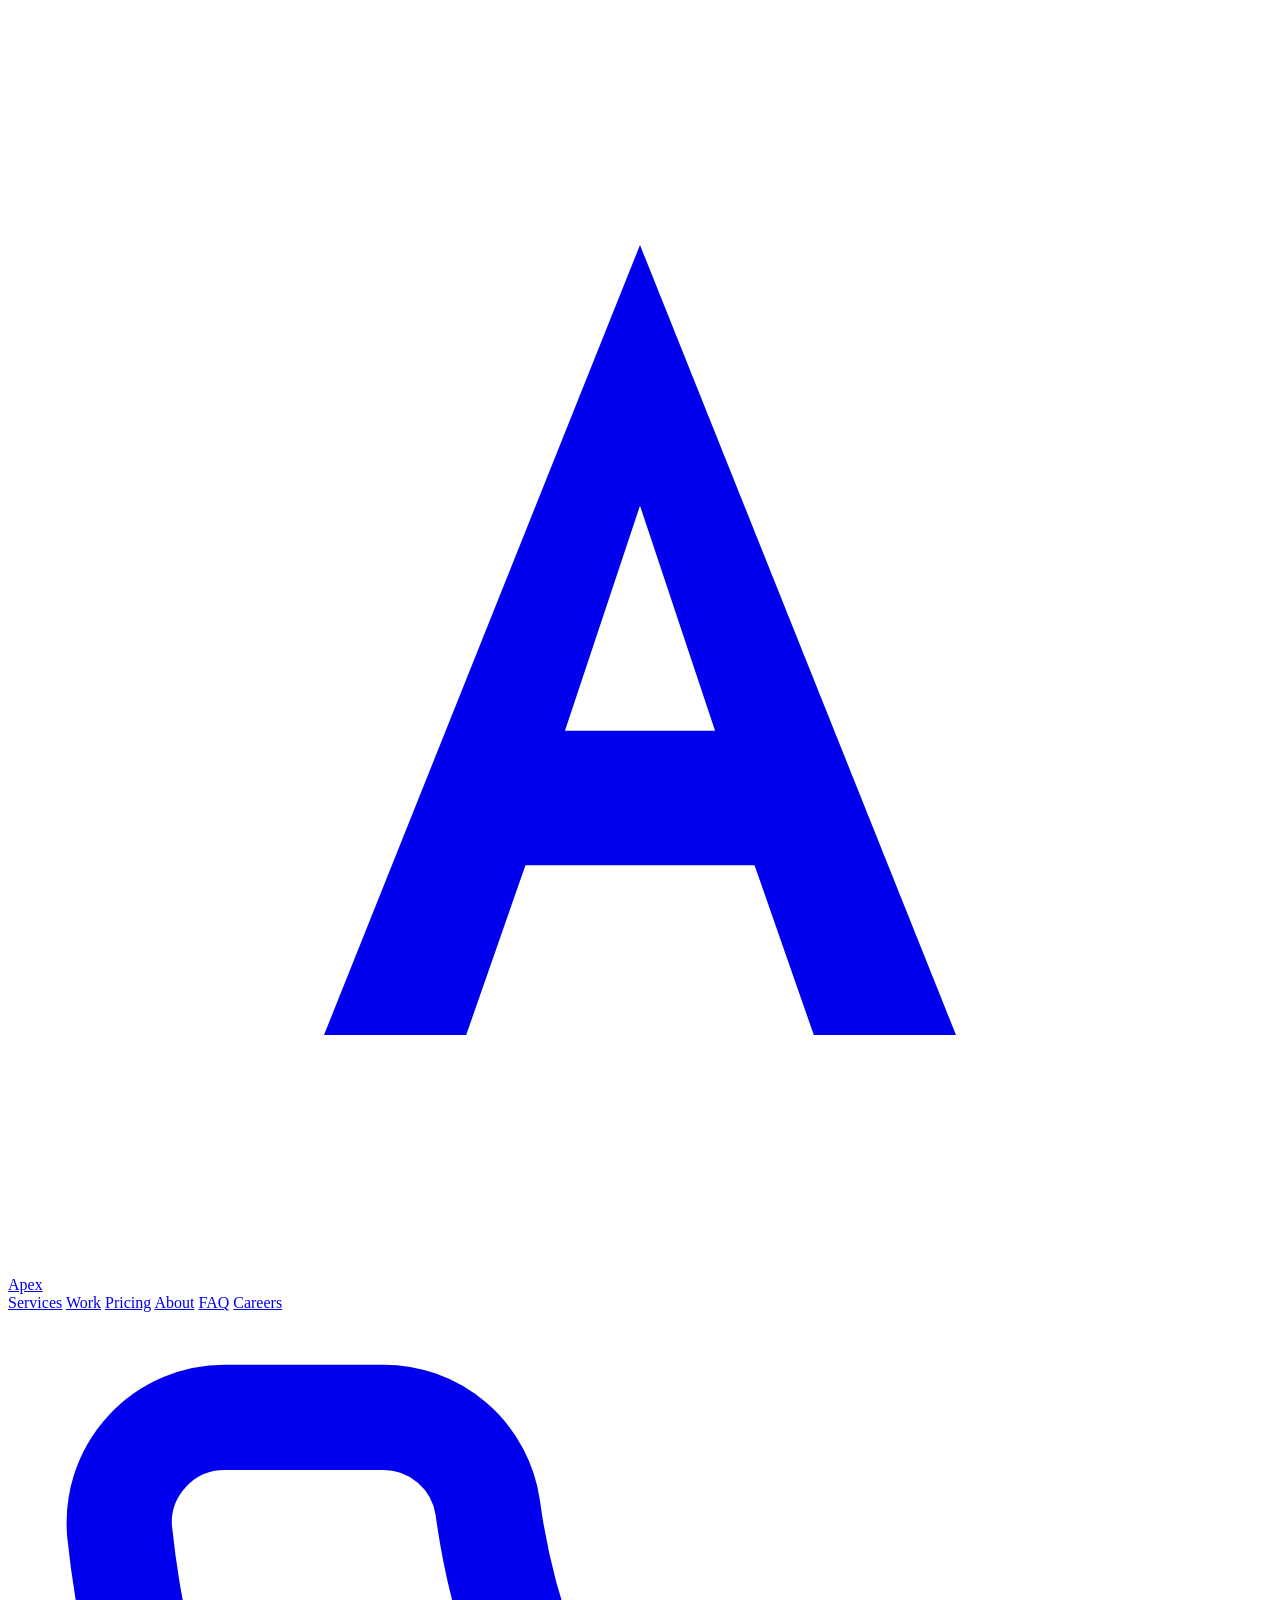
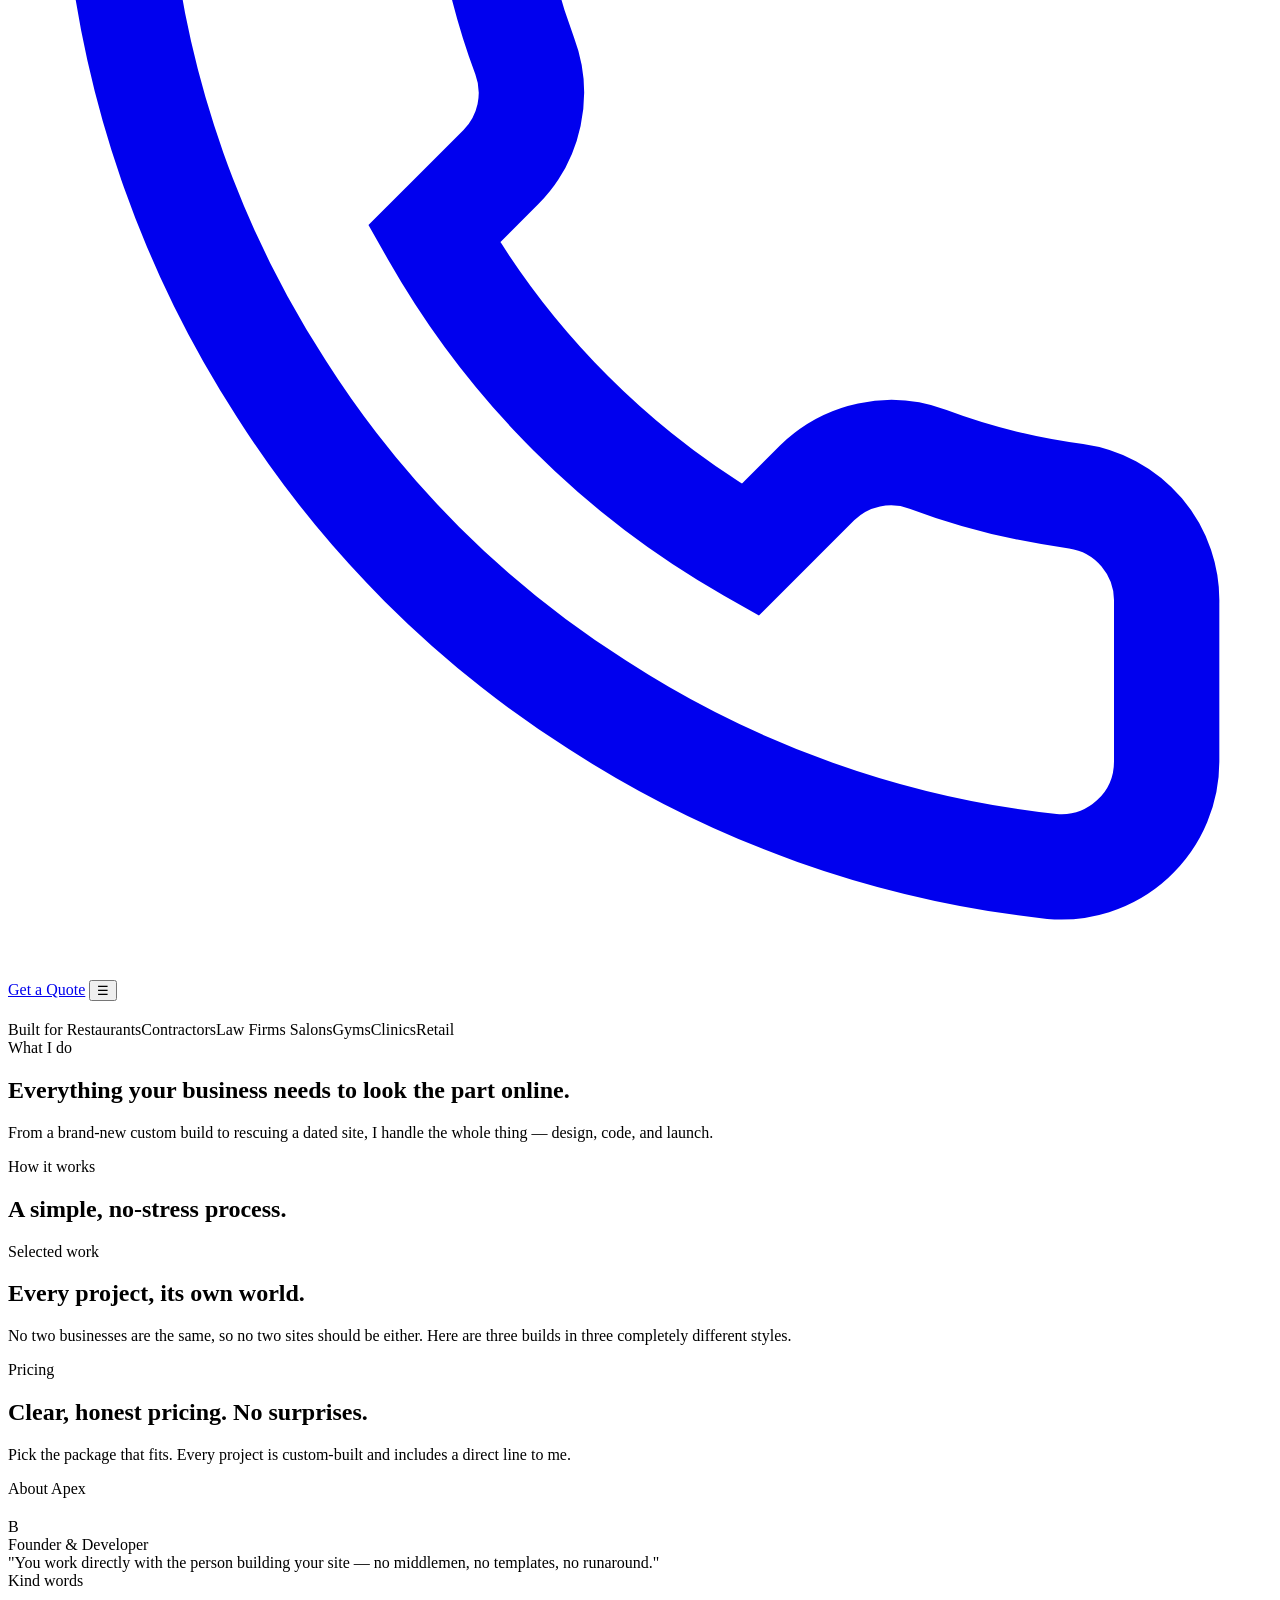
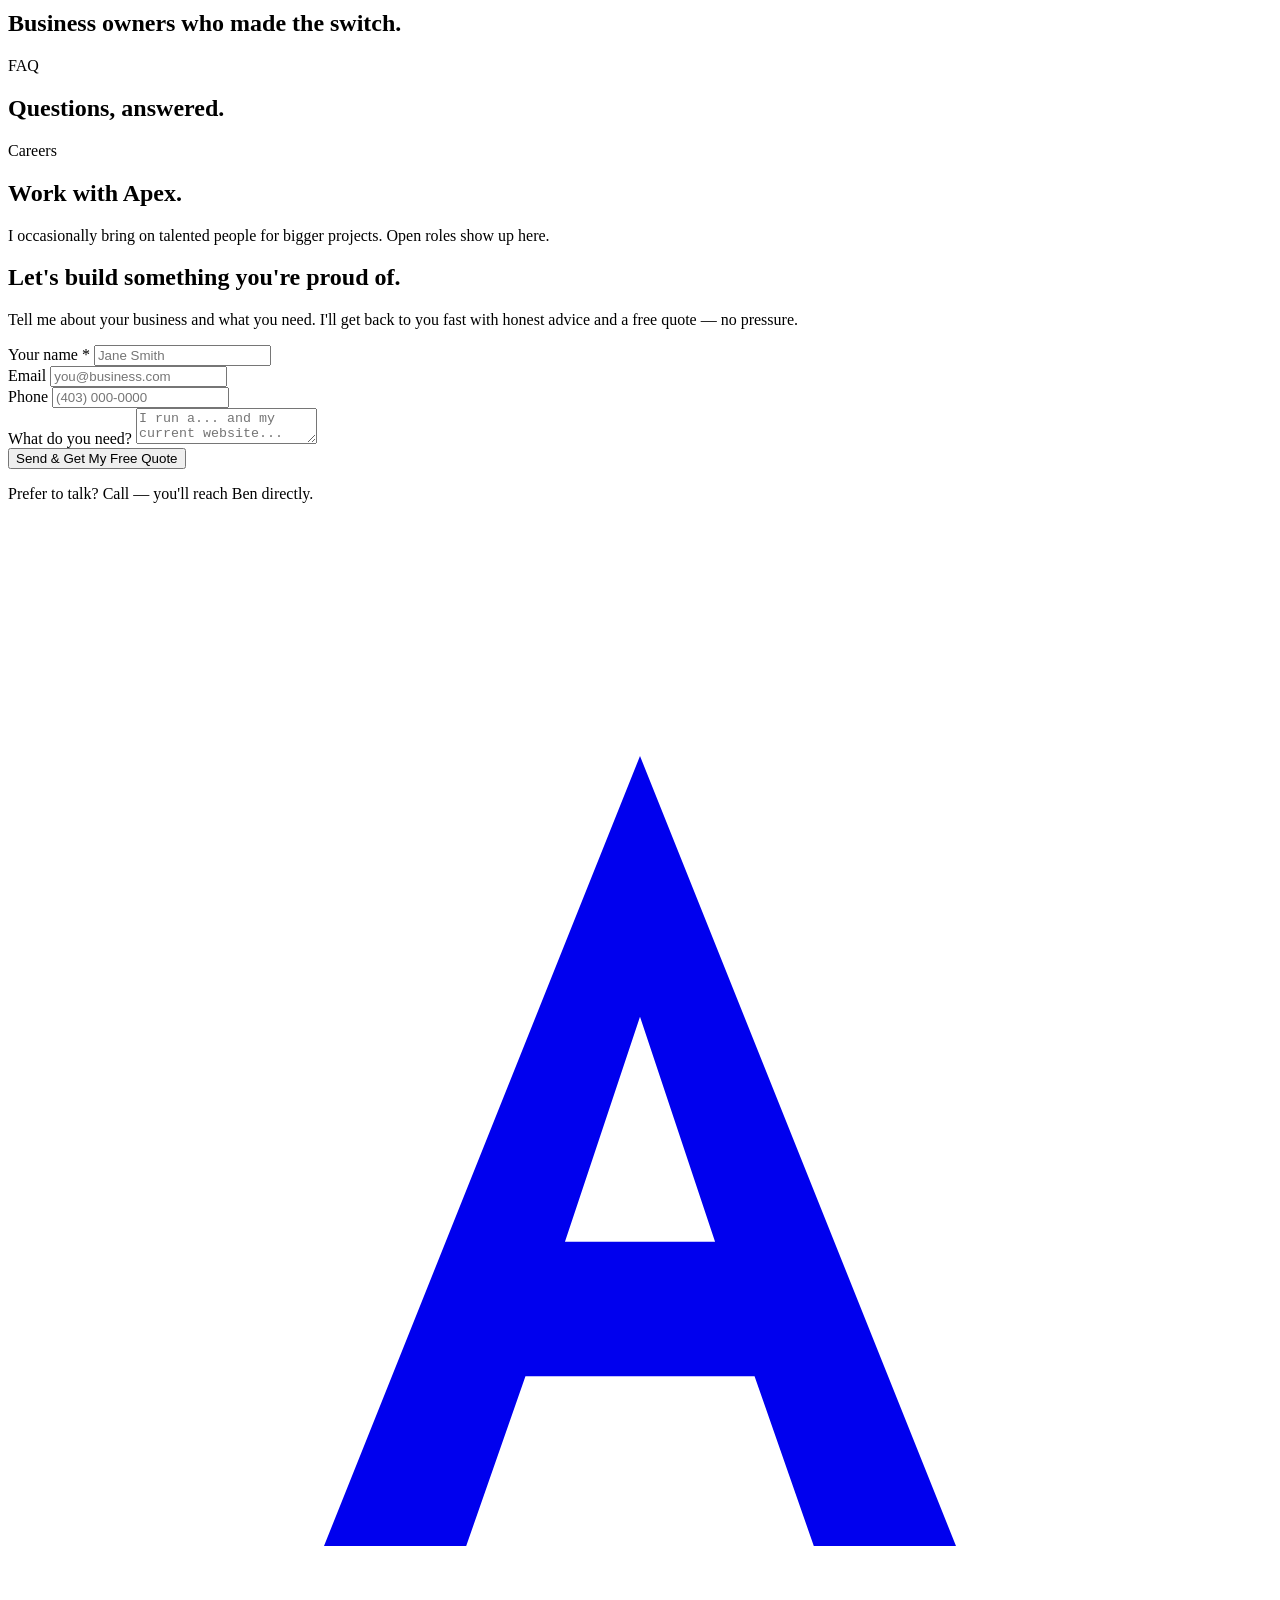
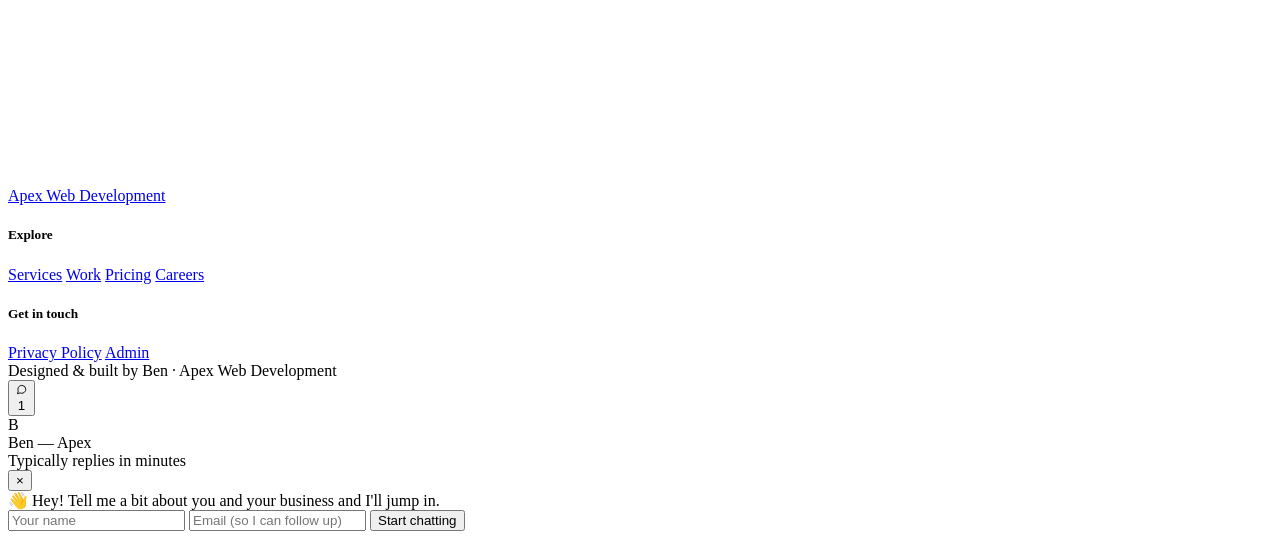
==== public/index.html @ c76cf3fd "Apex Web Development site — initial commit" ====
<!DOCTYPE html>
<html lang="en">
<head>
<meta charset="UTF-8">
<meta name="viewport" content="width=device-width, initial-scale=1.0">
<title>Apex Web Development | Custom Websites for Local Businesses</title>
<meta name="description" content="Apex Web Development builds fast, modern, custom websites for local and established businesses. Replace your outdated site with a design that wins customers. Free quotes — call Ben at 403-402-5016.">
<meta name="theme-color" content="#0a0c12">
<meta property="og:title" content="Apex Web Development — Custom Websites That Win Customers">
<meta property="og:description" content="Hand-crafted, modern websites for local & established businesses. Free quote — call 403-402-5016.">
<meta property="og:type" content="website">
<link rel="icon" href="data:image/svg+xml,%3Csvg xmlns='http://www.w3.org/2000/svg' viewBox='0 0 32 32'%3E%3Cdefs%3E%3ClinearGradient id='g' x1='0' y1='0' x2='1' y2='1'%3E%3Cstop offset='0' stop-color='%236d8bff'/%3E%3Cstop offset='1' stop-color='%2337e0c5'/%3E%3C/linearGradient%3E%3C/defs%3E%3Crect width='32' height='32' rx='8' fill='url(%23g)'/%3E%3Cpath d='M16 7l7 18h-3.2l-1.4-4h-4.8l-1.4 4H8z M14.4 18h3.2L16 13z' fill='%230a0c12'/%3E%3C/svg%3E">
<link rel="preconnect" href="https://fonts.googleapis.com">
<link rel="preconnect" href="https://fonts.gstatic.com" crossorigin>
<link href="https://fonts.googleapis.com/css2?family=Inter:wght@400;500;600;700&family=Sora:wght@600;700;800&display=swap" rel="stylesheet">
<link rel="stylesheet" href="/styles.css">
</head>
<body>
<div class="bg-fx"></div>
<div class="grid-fx"></div>

<!-- NAV -->
<header class="nav" id="nav">
  <div class="wrap nav-inner">
    <a href="#top" class="logo">
      <span class="mark" aria-hidden="true">
        <svg viewBox="0 0 32 32"><path d="M16 6l8 20h-3.6l-1.5-4.3h-5.8L11.6 26H8z M14.1 18.3h3.8L16 12.6z" fill="currentColor"/></svg>
      </span>
      <span id="logoName">Apex</span>
    </a>
    <nav class="nav-links" id="navLinks">
      <a href="#services">Services</a>
      <a href="#work">Work</a>
      <a href="#pricing">Pricing</a>
      <a href="#about">About</a>
      <a href="#faq">FAQ</a>
      <a href="#careers">Careers</a>
    </nav>
    <div class="nav-cta">
      <a class="nav-phone" id="navPhone" href="#"><svg viewBox="0 0 24 24" fill="none" stroke="currentColor" stroke-width="2"><path d="M22 16.92v3a2 2 0 0 1-2.18 2 19.79 19.79 0 0 1-8.63-3.07 19.5 19.5 0 0 1-6-6 19.79 19.79 0 0 1-3.07-8.67A2 2 0 0 1 4.11 2h3a2 2 0 0 1 2 1.72c.13.96.36 1.9.7 2.81a2 2 0 0 1-.45 2.11L8.09 9.91a16 16 0 0 0 6 6l1.27-1.27a2 2 0 0 1 2.11-.45c.9.34 1.85.57 2.81.7A2 2 0 0 1 22 16.92z"/></svg><span></span></a>
      <a href="#contact" class="btn btn-primary">Get a Quote</a>
      <button class="burger" id="burger" aria-label="Menu">☰</button>
    </div>
  </div>
</header>

<a id="top"></a>

<!-- HERO -->
<section class="hero">
  <div class="wrap">
    <span class="eyebrow reveal"><span class="dot"></span><span id="heroEyebrow"></span></span>
    <h1 class="reveal d1" id="heroHeadline"></h1>
    <p class="lead reveal d2" id="heroSub"></p>
    <div class="hero-cta reveal d3">
      <a href="#contact" class="btn btn-primary btn-lg" id="heroCta1"></a>
      <a href="#work" class="btn btn-ghost btn-lg" id="heroCta2"></a>
    </div>
    <div class="hero-stats reveal d3" id="heroStats"></div>
  </div>
</section>

<!-- TRUST -->
<div class="trust">
  <div class="wrap">
    <span class="label">Built for</span>
    <span>Restaurants</span><span>Contractors</span><span>Law Firms</span>
    <span>Salons</span><span>Gyms</span><span>Clinics</span><span>Retail</span>
  </div>
</div>

<!-- SERVICES -->
<section id="services">
  <div class="wrap">
    <div class="sec-head reveal">
      <span class="kicker">What I do</span>
      <h2>Everything your business needs to look the part online.</h2>
      <p>From a brand-new custom build to rescuing a dated site, I handle the whole thing — design, code, and launch.</p>
    </div>
    <div class="cards" id="servicesGrid"></div>
  </div>
</section>

<!-- PROCESS -->
<section id="process" style="padding-top:0">
  <div class="wrap">
    <div class="sec-head center reveal">
      <span class="kicker">How it works</span>
      <h2>A simple, no-stress process.</h2>
    </div>
    <div class="steps" id="stepsGrid"></div>
  </div>
</section>

<!-- WORK / PORTFOLIO -->
<section id="work">
  <div class="wrap">
    <div class="sec-head reveal">
      <span class="kicker">Selected work</span>
      <h2>Every project, its own world.</h2>
      <p>No two businesses are the same, so no two sites should be either. Here are three builds in three completely different styles.</p>
    </div>
    <div class="folio" id="folioGrid"></div>
  </div>
</section>

<!-- PRICING -->
<section id="pricing">
  <div class="wrap">
    <div class="sec-head center reveal">
      <span class="kicker">Pricing</span>
      <h2>Clear, honest pricing. No surprises.</h2>
      <p>Pick the package that fits. Every project is custom-built and includes a direct line to me.</p>
    </div>
    <div class="price-grid" id="priceGrid"></div>
    <div id="careWrap"></div>
  </div>
</section>

<!-- ABOUT -->
<section id="about">
  <div class="wrap">
    <div class="about">
      <div class="reveal">
        <span class="kicker">About Apex</span>
        <h2 class="sec-head" style="margin-bottom:1rem" id="aboutHeading"></h2>
        <p style="color:var(--muted);font-size:1.08rem" id="aboutBody"></p>
        <ul class="about-points" id="aboutPoints"></ul>
      </div>
      <div class="about-card reveal d2">
        <div class="av" id="aboutAvatar">B</div>
        <div class="role" id="aboutRole">Founder & Developer</div>
        <div class="quote" id="aboutQuote">"You work directly with the person building your site — no middlemen, no templates, no runaround."</div>
        <div class="sign" id="aboutSign"></div>
      </div>
    </div>
  </div>
</section>

<!-- TESTIMONIALS -->
<section id="testimonials" style="padding-top:0">
  <div class="wrap">
    <div class="sec-head center reveal">
      <span class="kicker">Kind words</span>
      <h2>Business owners who made the switch.</h2>
    </div>
    <div class="quotes" id="quotesGrid"></div>
  </div>
</section>

<!-- FAQ -->
<section id="faq">
  <div class="wrap">
    <div class="sec-head center reveal">
      <span class="kicker">FAQ</span>
      <h2>Questions, answered.</h2>
    </div>
    <div class="faq-list" id="faqList"></div>
  </div>
</section>

<!-- CAREERS -->
<section id="careers" style="padding-top:0">
  <div class="wrap">
    <div class="sec-head reveal">
      <span class="kicker">Careers</span>
      <h2>Work with Apex.</h2>
      <p>I occasionally bring on talented people for bigger projects. Open roles show up here.</p>
    </div>
    <div class="careers-grid" id="careersGrid"></div>
  </div>
</section>

<!-- CTA / CONTACT -->
<section id="contact">
  <div class="wrap">
    <div class="cta reveal">
      <div class="cta-grid">
        <div>
          <h2>Let's build something you're proud of.</h2>
          <p>Tell me about your business and what you need. I'll get back to you fast with honest advice and a free quote — no pressure.</p>
          <div class="cta-contact" id="ctaContact"></div>
        </div>
        <form class="form" id="leadForm">
          <div class="field">
            <label for="lf-name">Your name *</label>
            <input id="lf-name" name="name" required placeholder="Jane Smith">
          </div>
          <div class="field">
            <label for="lf-email">Email</label>
            <input id="lf-email" name="email" type="email" placeholder="you@business.com">
          </div>
          <div class="field">
            <label for="lf-phone">Phone</label>
            <input id="lf-phone" name="phone" placeholder="(403) 000-0000">
          </div>
          <div class="field">
            <label for="lf-message">What do you need?</label>
            <textarea id="lf-message" name="message" placeholder="I run a... and my current website..."></textarea>
          </div>
          <button type="submit" class="btn btn-primary btn-block btn-lg">Send & Get My Free Quote</button>
          <div class="form-msg" id="formMsg"></div>
          <p class="note">Prefer to talk? Call <strong id="formPhone"></strong> — you'll reach Ben directly.</p>
        </form>
      </div>
    </div>
  </div>
</section>

<!-- FOOTER -->
<footer>
  <div class="wrap">
    <div class="foot-grid">
      <div>
        <a href="#top" class="logo"><span class="mark"><svg viewBox="0 0 32 32"><path d="M16 6l8 20h-3.6l-1.5-4.3h-5.8L11.6 26H8z M14.1 18.3h3.8L16 12.6z" fill="currentColor"/></svg></span><span id="footName">Apex Web Development</span></a>
        <p id="footTag"></p>
      </div>
      <div class="foot-col">
        <h5>Explore</h5>
        <a href="#services">Services</a>
        <a href="#work">Work</a>
        <a href="#pricing">Pricing</a>
        <a href="#careers">Careers</a>
      </div>
      <div class="foot-col">
        <h5>Get in touch</h5>
        <a id="footPhone" href="#"></a>
        <a id="footEmail" href="#"></a>
        <a href="/privacy">Privacy Policy</a>
        <a href="/admin">Admin</a>
      </div>
    </div>
    <div class="foot-bottom">
      <span id="footCopy"></span>
      <span>Designed & built by Ben · Apex Web Development</span>
    </div>
  </div>
</footer>

<!-- CHAT WIDGET -->
<button class="chat-fab" id="chatFab" aria-label="Open chat">
  <svg viewBox="0 0 24 24" fill="none" stroke="currentColor" stroke-width="2"><path d="M21 11.5a8.38 8.38 0 0 1-.9 3.8 8.5 8.5 0 0 1-7.6 4.7 8.38 8.38 0 0 1-3.8-.9L3 21l1.9-5.7a8.38 8.38 0 0 1-.9-3.8 8.5 8.5 0 0 1 4.7-7.6 8.38 8.38 0 0 1 3.8-.9h.5a8.48 8.48 0 0 1 8 8v.5z"/></svg>
  <span class="badge" id="chatBadge">1</span>
</button>
<div class="chat-panel" id="chatPanel">
  <div class="chat-head">
    <div class="ch-av" id="chatAv">B</div>
    <div>
      <div class="ch-name" id="chatName">Ben — Apex</div>
      <div class="ch-status"><span class="d"></span> Typically replies in minutes</div>
    </div>
    <button class="ch-close" id="chatClose">×</button>
  </div>
  <div class="chat-pre" id="chatPre">
    <div class="chat-intro">👋 Hey! Tell me a bit about you and your business and I'll jump in.</div>
    <input id="chatPreName" placeholder="Your name">
    <input id="chatPreEmail" type="email" placeholder="Email (so I can follow up)">
    <button class="btn btn-primary btn-block" id="chatStart">Start chatting</button>
  </div>
  <div class="chat-body" id="chatBody" style="display:none"></div>
  <div class="chat-foot" id="chatFoot" style="display:none">
    <input id="chatInput" placeholder="Type a message…">
    <button id="chatSend" aria-label="Send"><svg viewBox="0 0 24 24" fill="none" stroke="currentColor" stroke-width="2"><line x1="22" y1="2" x2="11" y2="13"/><polygon points="22 2 15 22 11 13 2 9 22 2"/></svg></button>
  </div>
</div>

<script src="/app.js"></script>
</body>
</html>
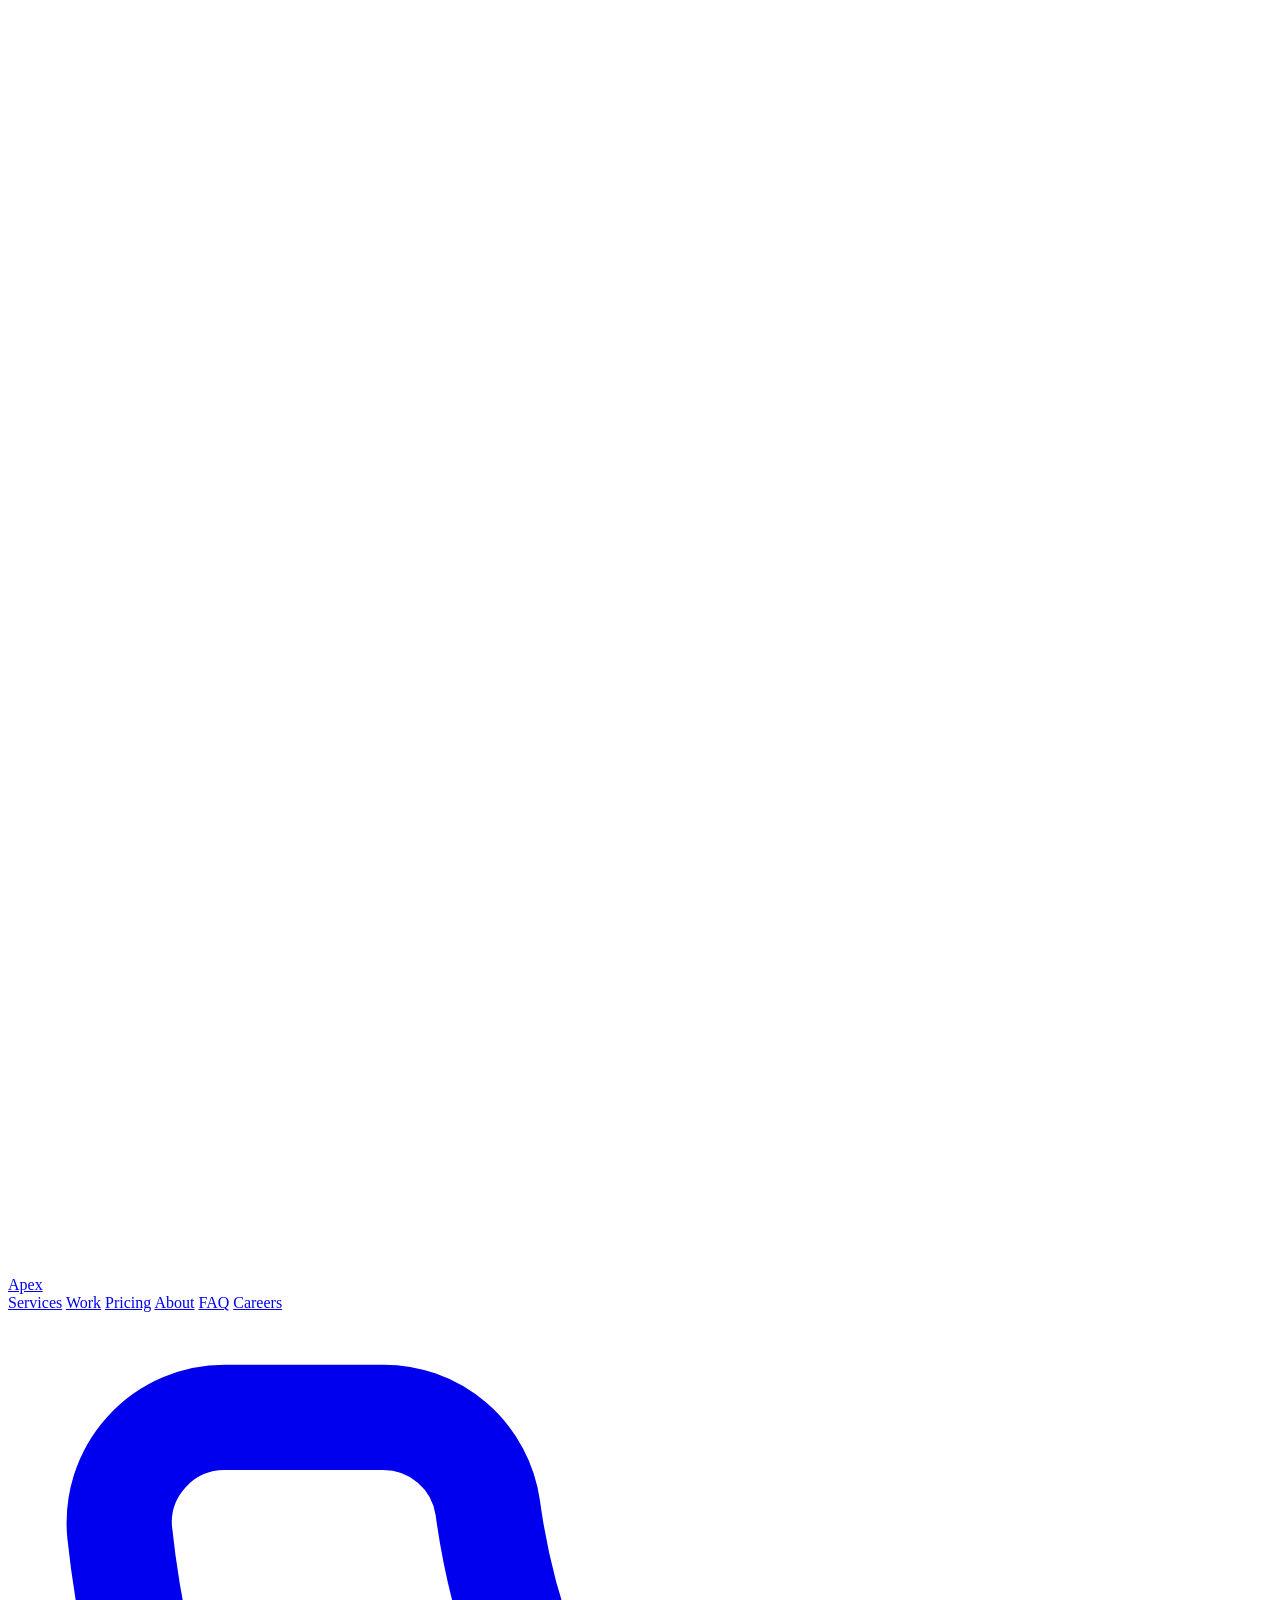
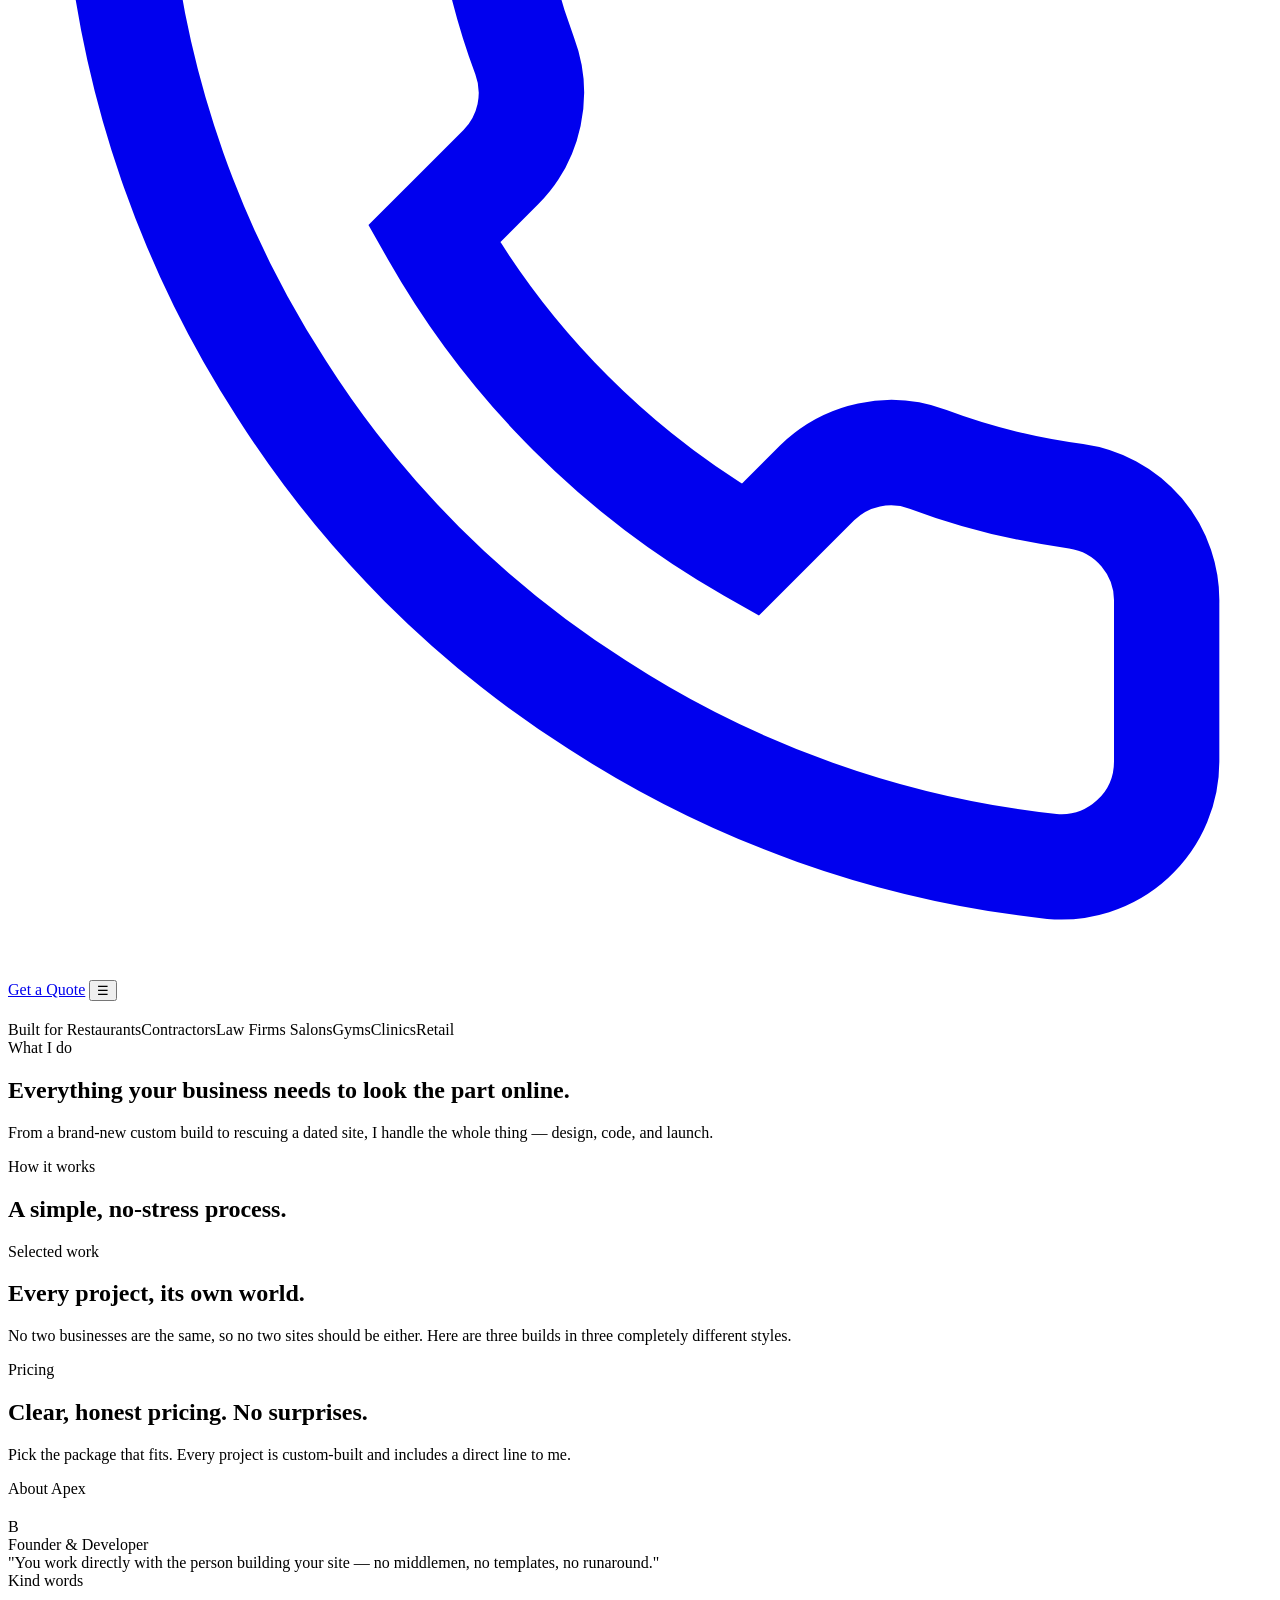
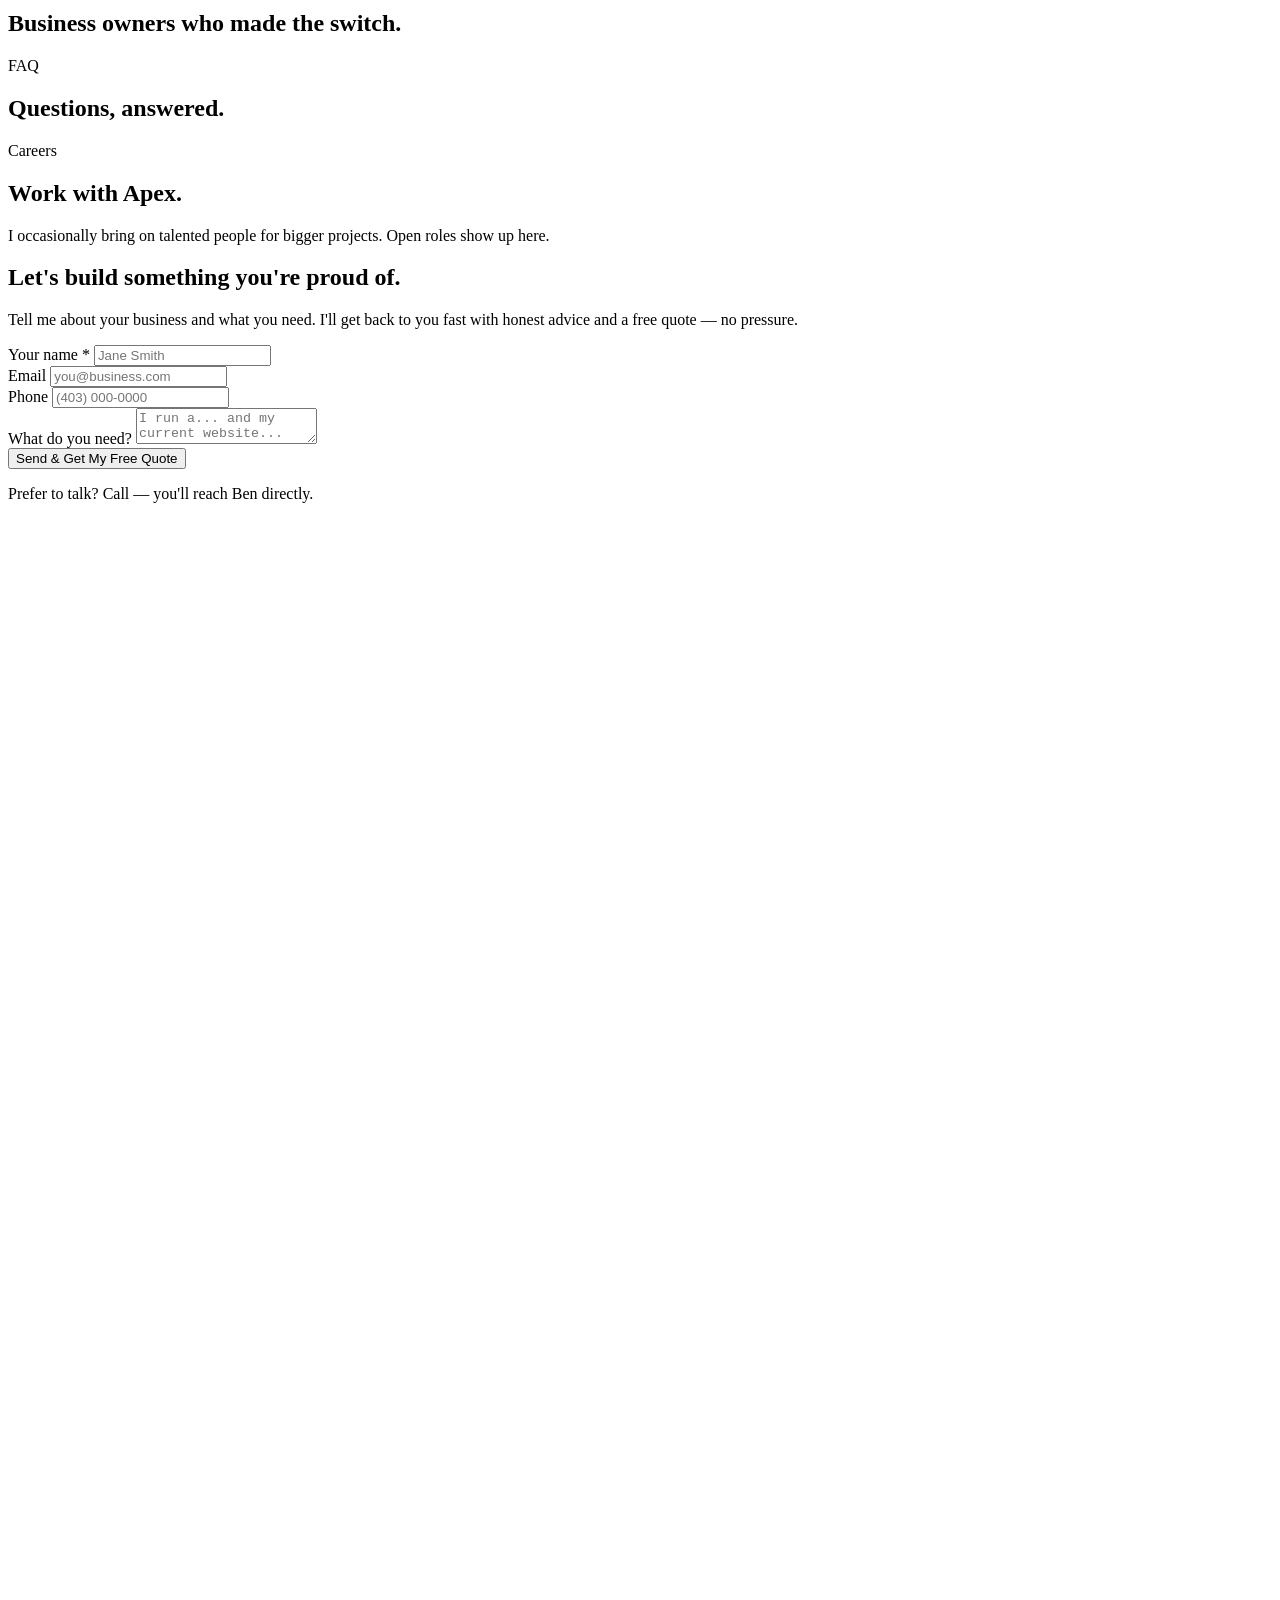
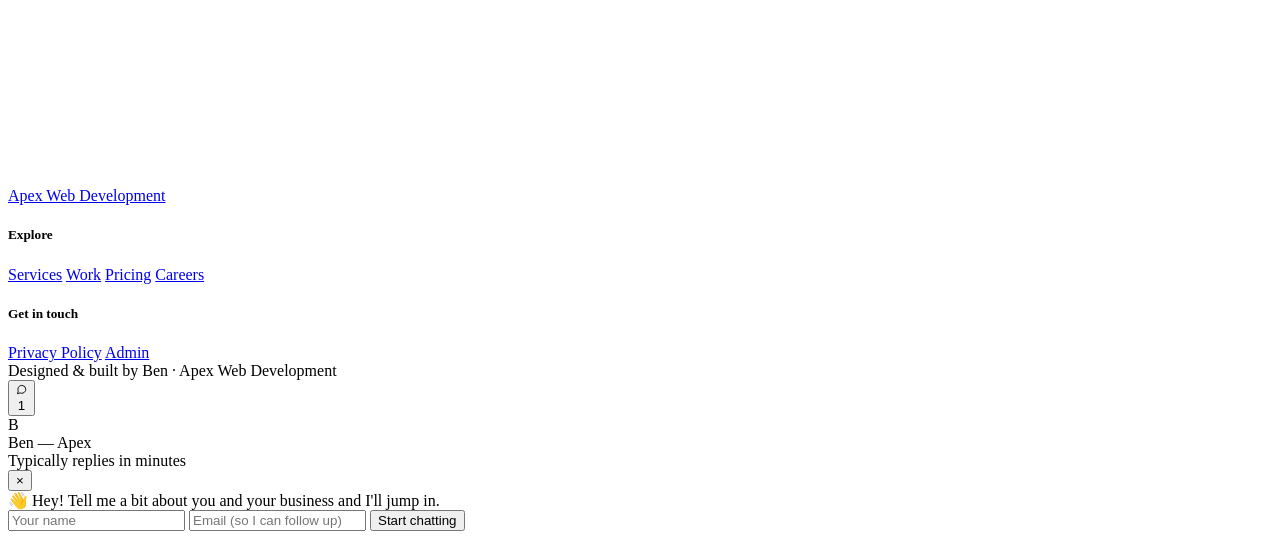
==== commit 9979fd75: "Redesign: light trustworthy theme, new summit logo, real contact info, business card" ====
--- a/public/index.html
+++ b/public/index.html
@@ -5,14 +5,14 @@
 <meta name="viewport" content="width=device-width, initial-scale=1.0">
 <title>Apex Web Development | Custom Websites for Local Businesses</title>
 <meta name="description" content="Apex Web Development builds fast, modern, custom websites for local and established businesses. Replace your outdated site with a design that wins customers. Free quotes — call Ben at 403-402-5016.">
-<meta name="theme-color" content="#0a0c12">
+<meta name="theme-color" content="#ffffff">
 <meta property="og:title" content="Apex Web Development — Custom Websites That Win Customers">
 <meta property="og:description" content="Hand-crafted, modern websites for local & established businesses. Free quote — call 403-402-5016.">
 <meta property="og:type" content="website">
-<link rel="icon" href="data:image/svg+xml,%3Csvg xmlns='http://www.w3.org/2000/svg' viewBox='0 0 32 32'%3E%3Cdefs%3E%3ClinearGradient id='g' x1='0' y1='0' x2='1' y2='1'%3E%3Cstop offset='0' stop-color='%236d8bff'/%3E%3Cstop offset='1' stop-color='%2337e0c5'/%3E%3C/linearGradient%3E%3C/defs%3E%3Crect width='32' height='32' rx='8' fill='url(%23g)'/%3E%3Cpath d='M16 7l7 18h-3.2l-1.4-4h-4.8l-1.4 4H8z M14.4 18h3.2L16 13z' fill='%230a0c12'/%3E%3C/svg%3E">
+<link rel="icon" href="data:image/svg+xml,%3Csvg xmlns='http://www.w3.org/2000/svg' viewBox='0 0 32 32'%3E%3Crect width='32' height='32' rx='8' fill='%2315315e'/%3E%3Cpath d='M7 22 L16 10 L25 22' fill='none' stroke='white' stroke-width='3' stroke-linecap='round' stroke-linejoin='round'/%3E%3C/svg%3E">
 <link rel="preconnect" href="https://fonts.googleapis.com">
 <link rel="preconnect" href="https://fonts.gstatic.com" crossorigin>
-<link href="https://fonts.googleapis.com/css2?family=Inter:wght@400;500;600;700&family=Sora:wght@600;700;800&display=swap" rel="stylesheet">
+<link href="https://fonts.googleapis.com/css2?family=Plus+Jakarta+Sans:wght@500;600;700;800&family=Inter:wght@400;500;600&display=swap" rel="stylesheet">
 <link rel="stylesheet" href="/styles.css">
 </head>
 <body>
@@ -24,7 +24,7 @@
   <div class="wrap nav-inner">
     <a href="#top" class="logo">
       <span class="mark" aria-hidden="true">
-        <svg viewBox="0 0 32 32"><path d="M16 6l8 20h-3.6l-1.5-4.3h-5.8L11.6 26H8z M14.1 18.3h3.8L16 12.6z" fill="currentColor"/></svg>
+        <svg viewBox="0 0 32 32" fill="none"><path d="M7 22 L16 10 L25 22" stroke="#fff" stroke-width="3" stroke-linecap="round" stroke-linejoin="round"/></svg>
       </span>
       <span id="logoName">Apex</span>
     </a>
@@ -212,7 +212,7 @@
   <div class="wrap">
     <div class="foot-grid">
       <div>
-        <a href="#top" class="logo"><span class="mark"><svg viewBox="0 0 32 32"><path d="M16 6l8 20h-3.6l-1.5-4.3h-5.8L11.6 26H8z M14.1 18.3h3.8L16 12.6z" fill="currentColor"/></svg></span><span id="footName">Apex Web Development</span></a>
+        <a href="#top" class="logo"><span class="mark"><svg viewBox="0 0 32 32" fill="none"><path d="M7 22 L16 10 L25 22" stroke="#fff" stroke-width="3" stroke-linecap="round" stroke-linejoin="round"/></svg></span><span id="footName">Apex Web Development</span></a>
         <p id="footTag"></p>
       </div>
       <div class="foot-col">
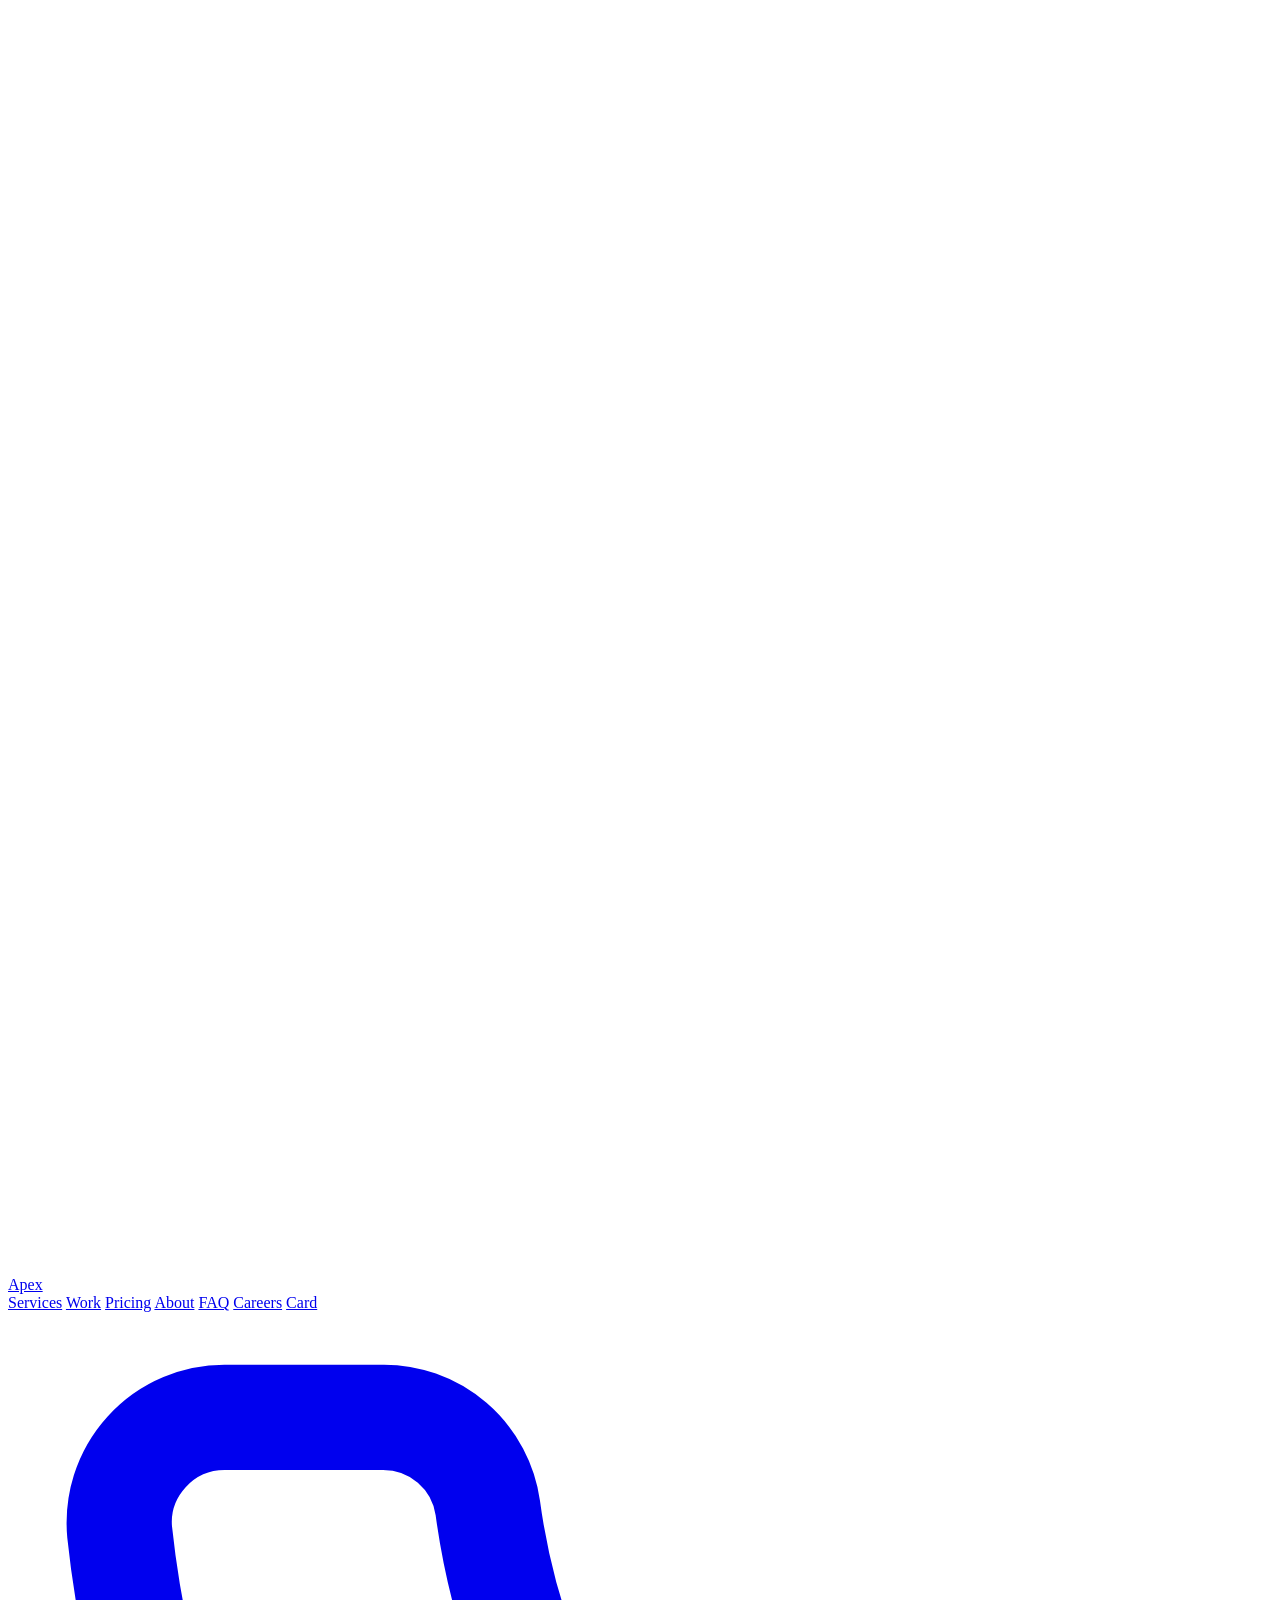
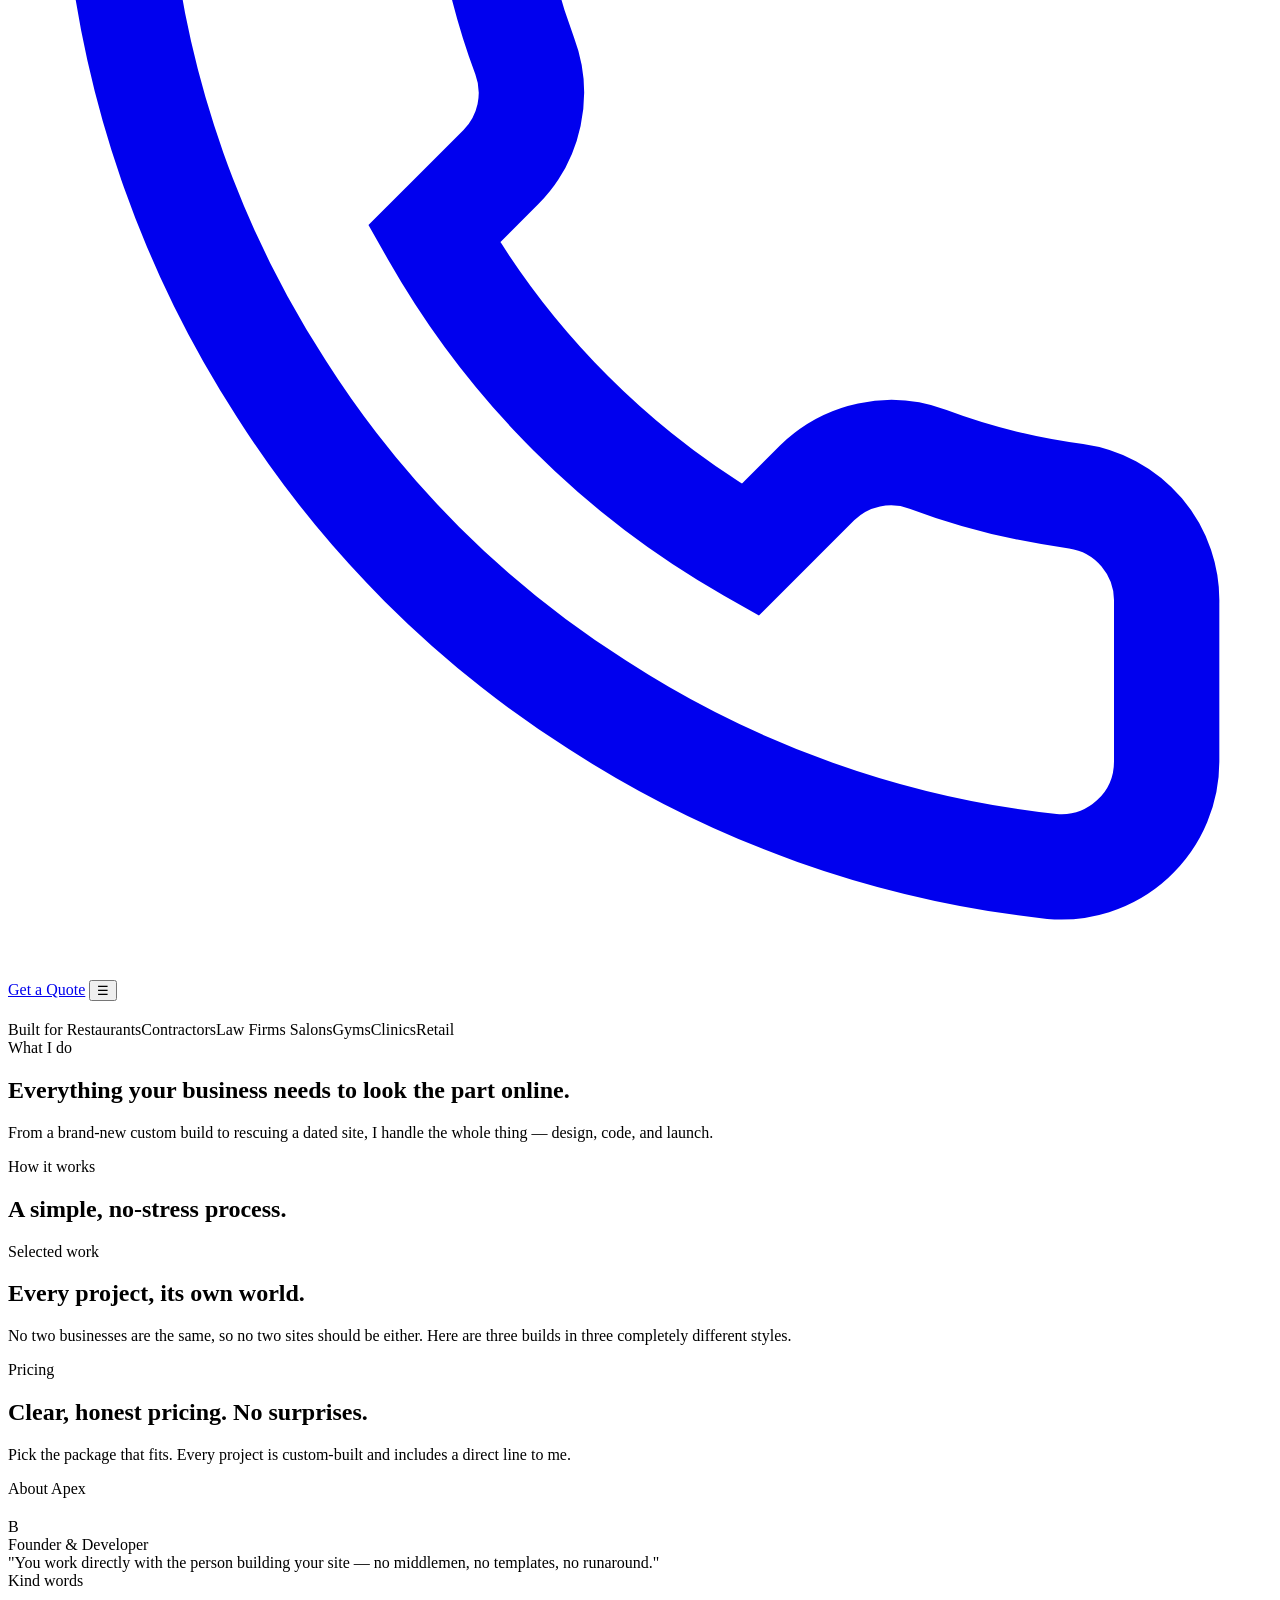
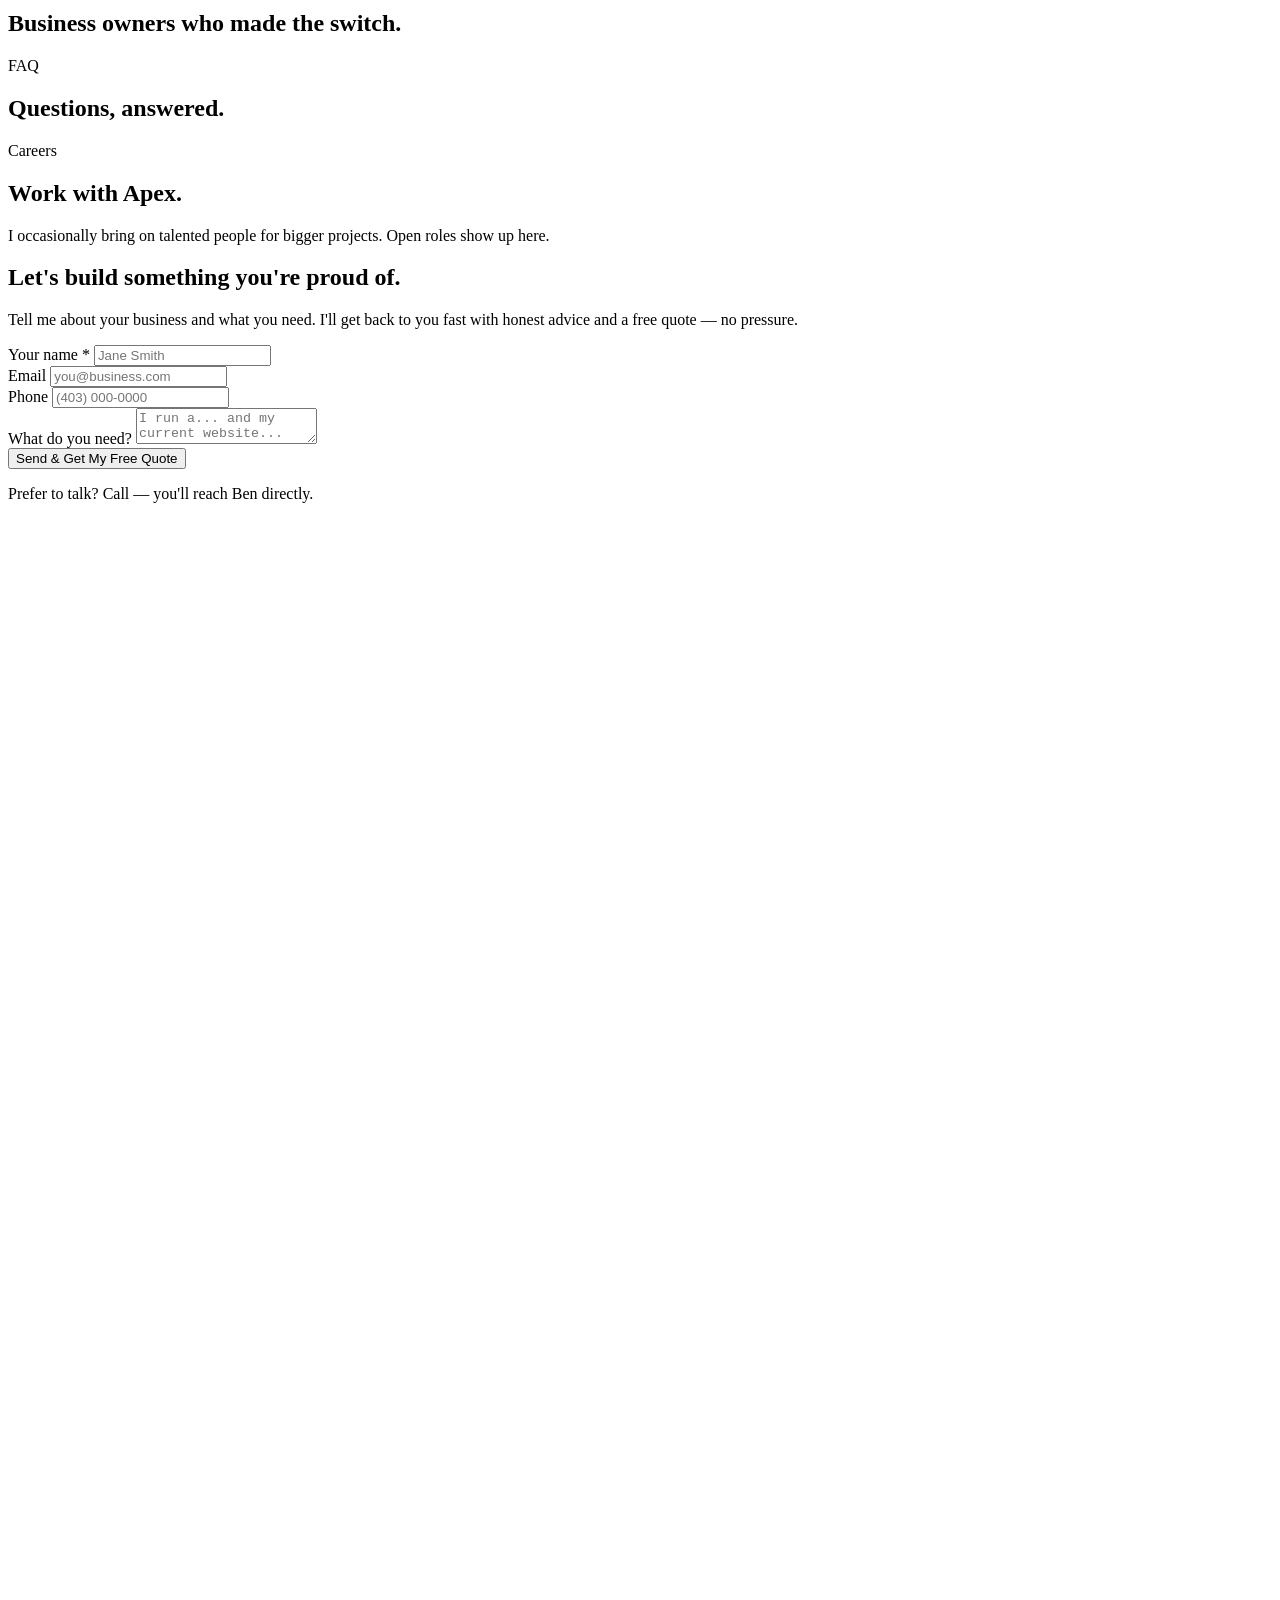
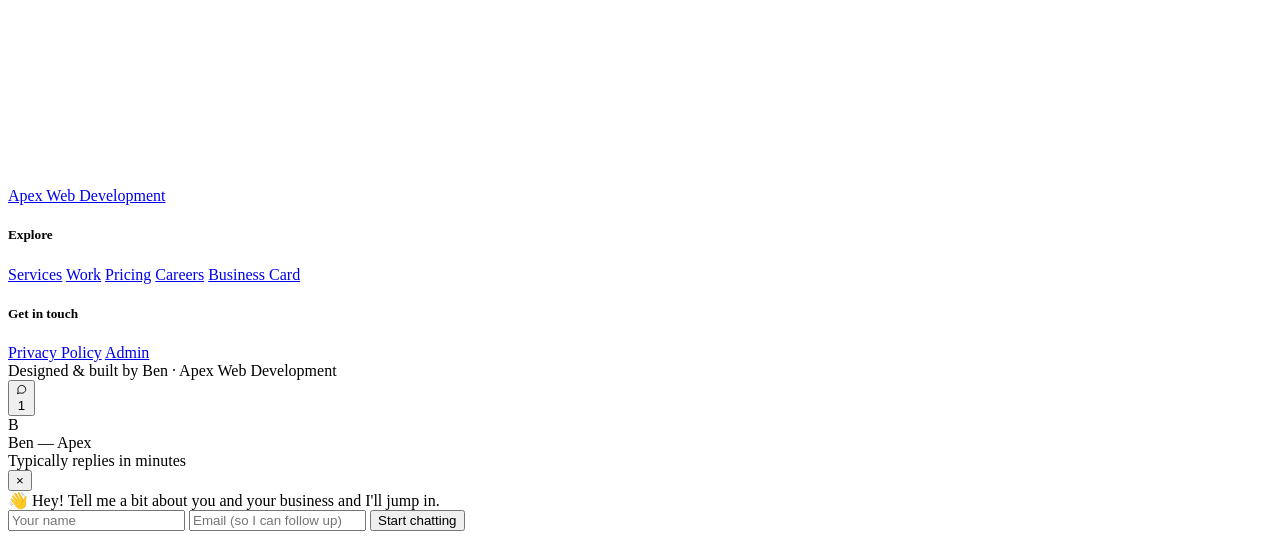
==== commit 6518eef3: "Add Business Card nav link + one-tap Save-to-phone (vCard); sync default phone" ====
--- a/public/index.html
+++ b/public/index.html
@@ -4,10 +4,10 @@
 <meta charset="UTF-8">
 <meta name="viewport" content="width=device-width, initial-scale=1.0">
 <title>Apex Web Development | Custom Websites for Local Businesses</title>
-<meta name="description" content="Apex Web Development builds fast, modern, custom websites for local and established businesses. Replace your outdated site with a design that wins customers. Free quotes — call Ben at 403-402-5016.">
+<meta name="description" content="Apex Web Development builds fast, modern, custom websites for local and established businesses. Replace your outdated site with a design that wins customers. Free quotes — call Ben at 587-888-7315.">
 <meta name="theme-color" content="#ffffff">
 <meta property="og:title" content="Apex Web Development — Custom Websites That Win Customers">
-<meta property="og:description" content="Hand-crafted, modern websites for local & established businesses. Free quote — call 403-402-5016.">
+<meta property="og:description" content="Hand-crafted, modern websites for local & established businesses. Free quote — call 587-888-7315.">
 <meta property="og:type" content="website">
 <link rel="icon" href="data:image/svg+xml,%3Csvg xmlns='http://www.w3.org/2000/svg' viewBox='0 0 32 32'%3E%3Crect width='32' height='32' rx='8' fill='%2315315e'/%3E%3Cpath d='M7 22 L16 10 L25 22' fill='none' stroke='white' stroke-width='3' stroke-linecap='round' stroke-linejoin='round'/%3E%3C/svg%3E">
 <link rel="preconnect" href="https://fonts.googleapis.com">
@@ -35,6 +35,7 @@
       <a href="#about">About</a>
       <a href="#faq">FAQ</a>
       <a href="#careers">Careers</a>
+      <a href="/card.html">Card</a>
     </nav>
     <div class="nav-cta">
       <a class="nav-phone" id="navPhone" href="#"><svg viewBox="0 0 24 24" fill="none" stroke="currentColor" stroke-width="2"><path d="M22 16.92v3a2 2 0 0 1-2.18 2 19.79 19.79 0 0 1-8.63-3.07 19.5 19.5 0 0 1-6-6 19.79 19.79 0 0 1-3.07-8.67A2 2 0 0 1 4.11 2h3a2 2 0 0 1 2 1.72c.13.96.36 1.9.7 2.81a2 2 0 0 1-.45 2.11L8.09 9.91a16 16 0 0 0 6 6l1.27-1.27a2 2 0 0 1 2.11-.45c.9.34 1.85.57 2.81.7A2 2 0 0 1 22 16.92z"/></svg><span></span></a>
@@ -221,6 +222,7 @@
         <a href="#work">Work</a>
         <a href="#pricing">Pricing</a>
         <a href="#careers">Careers</a>
+        <a href="/card.html">Business Card</a>
       </div>
       <div class="foot-col">
         <h5>Get in touch</h5>
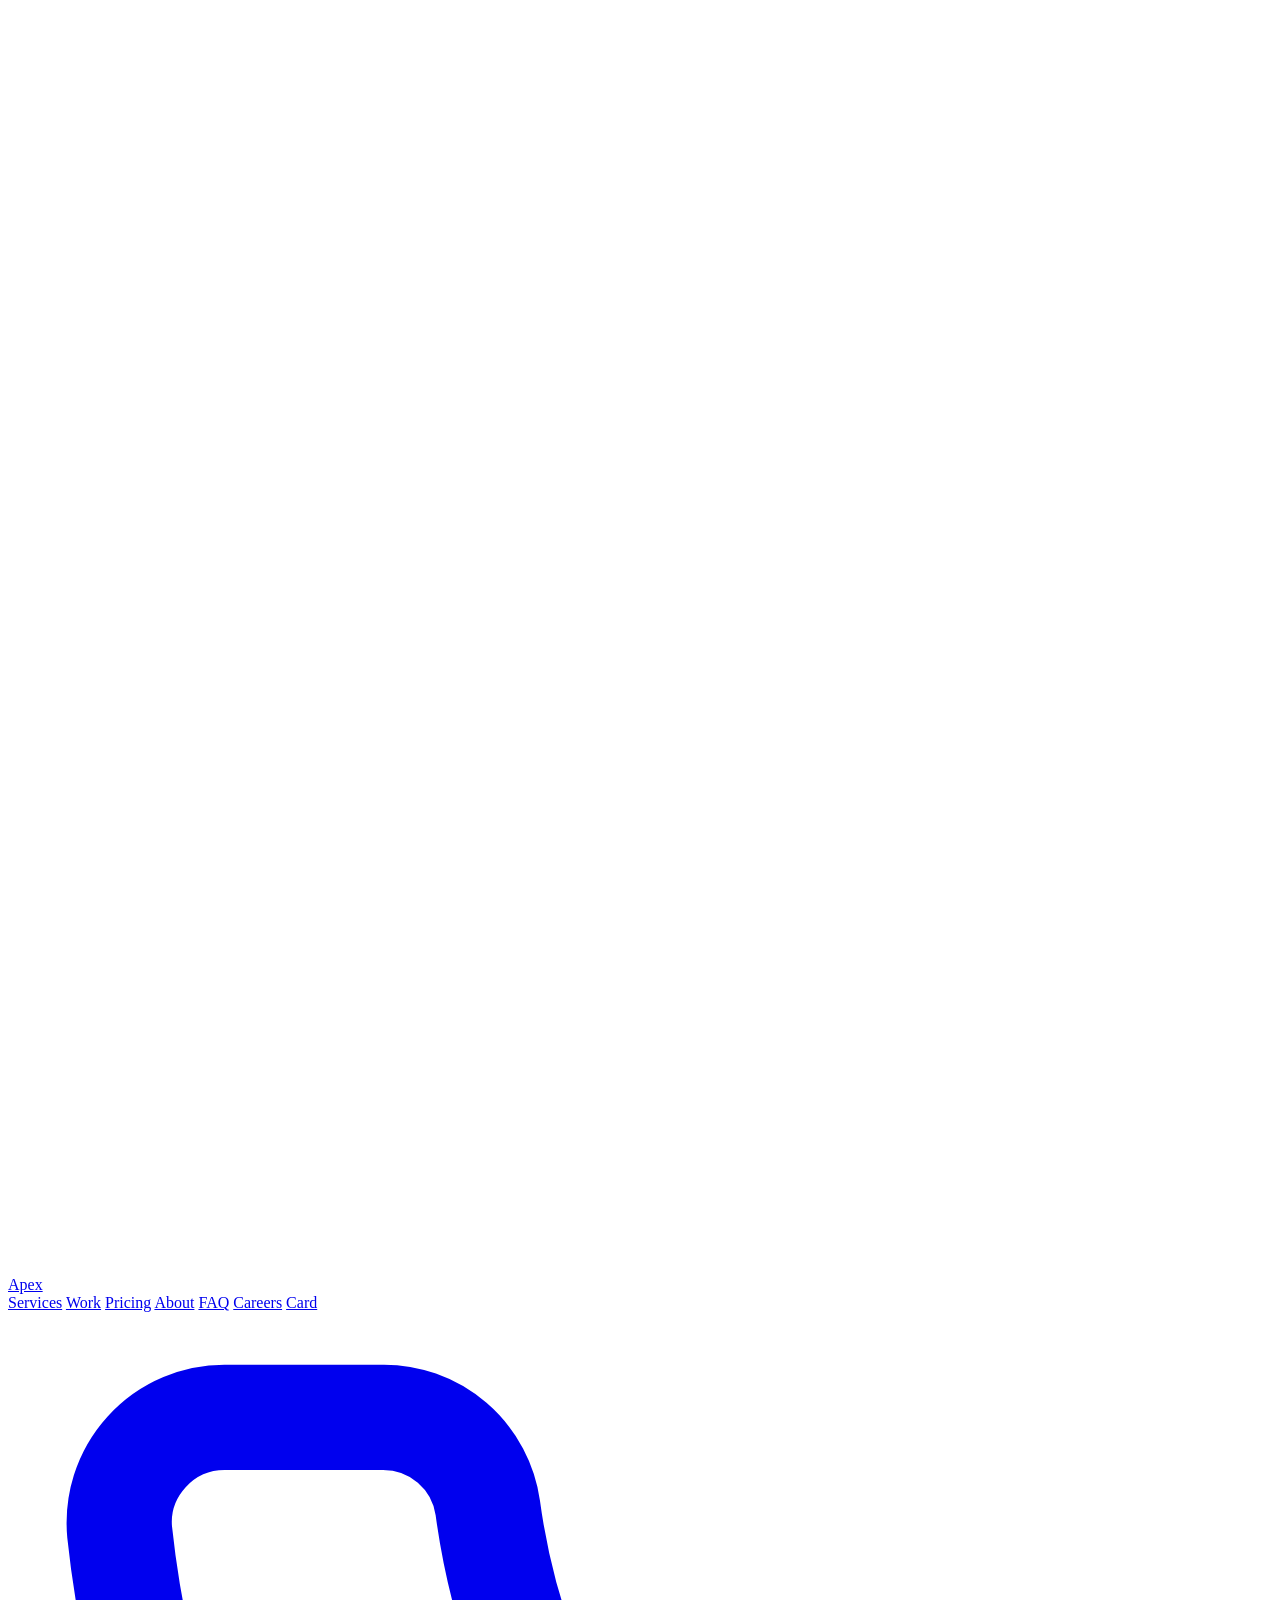
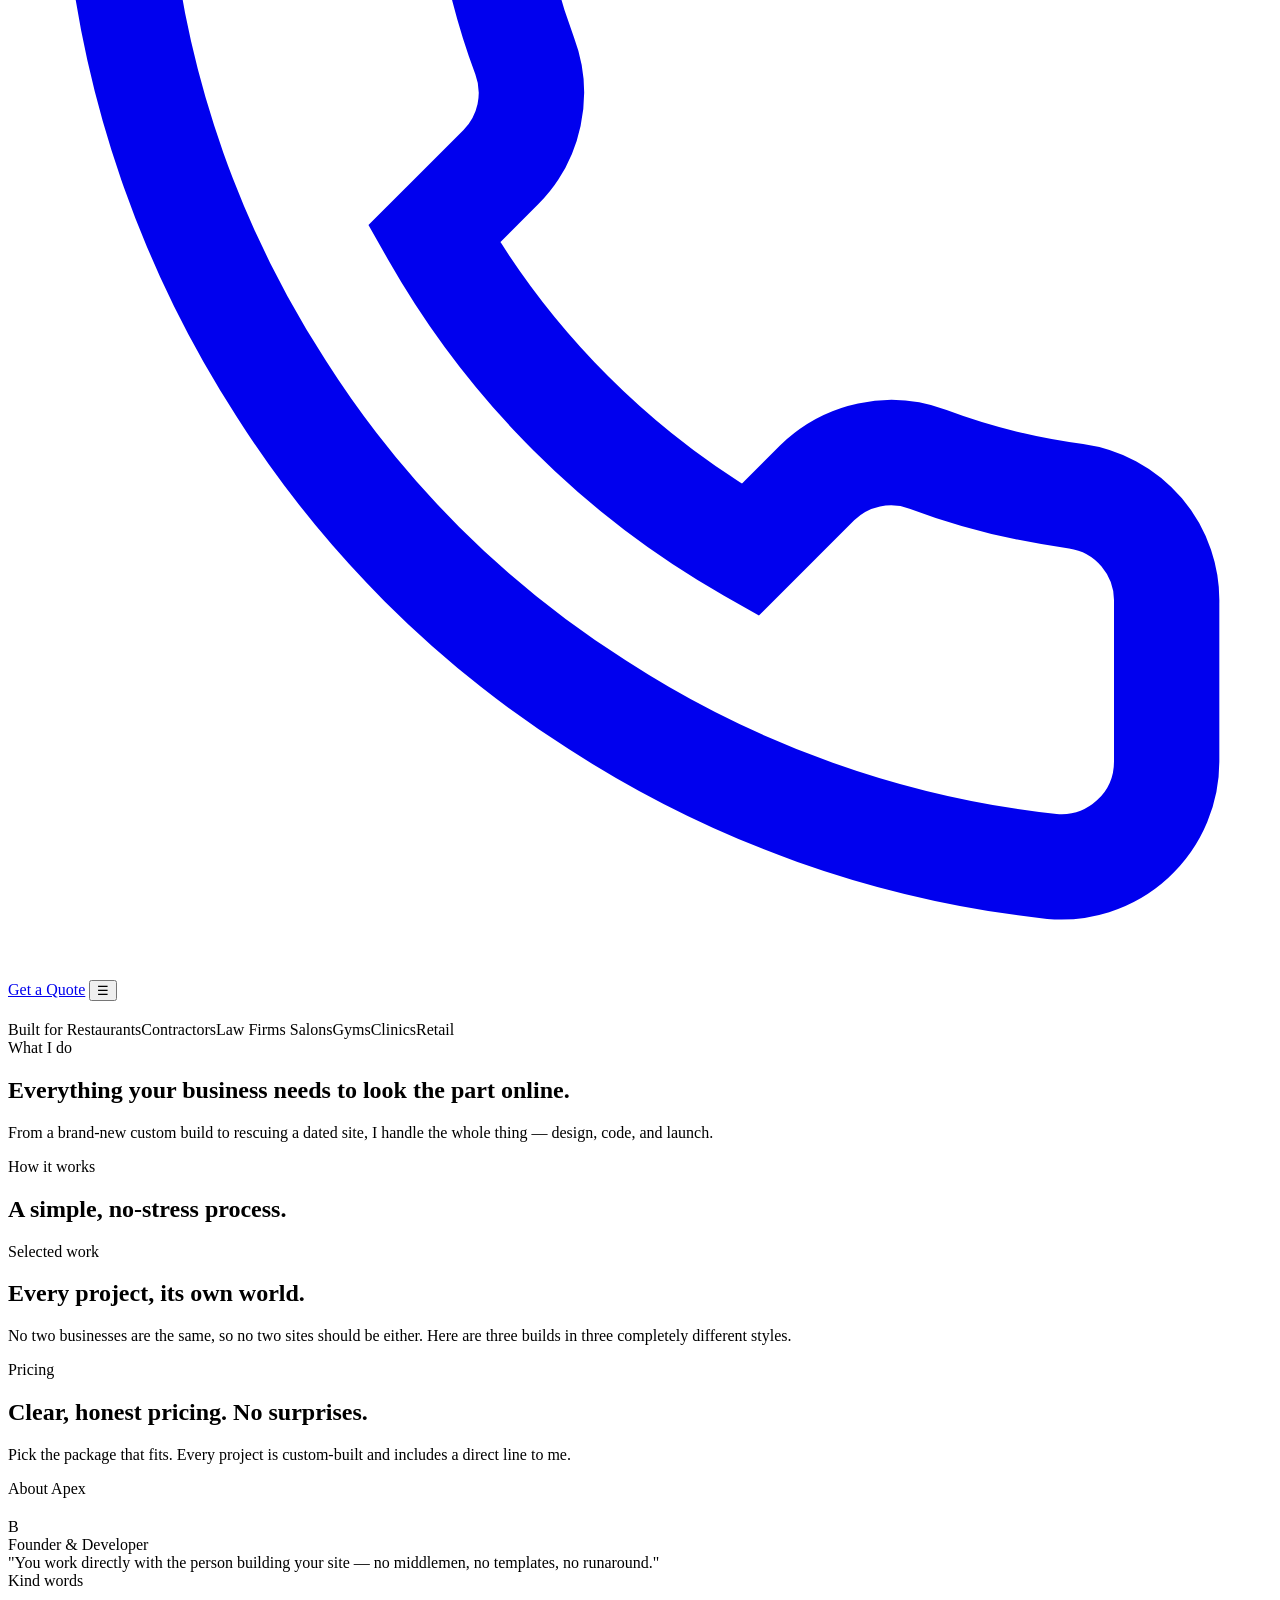
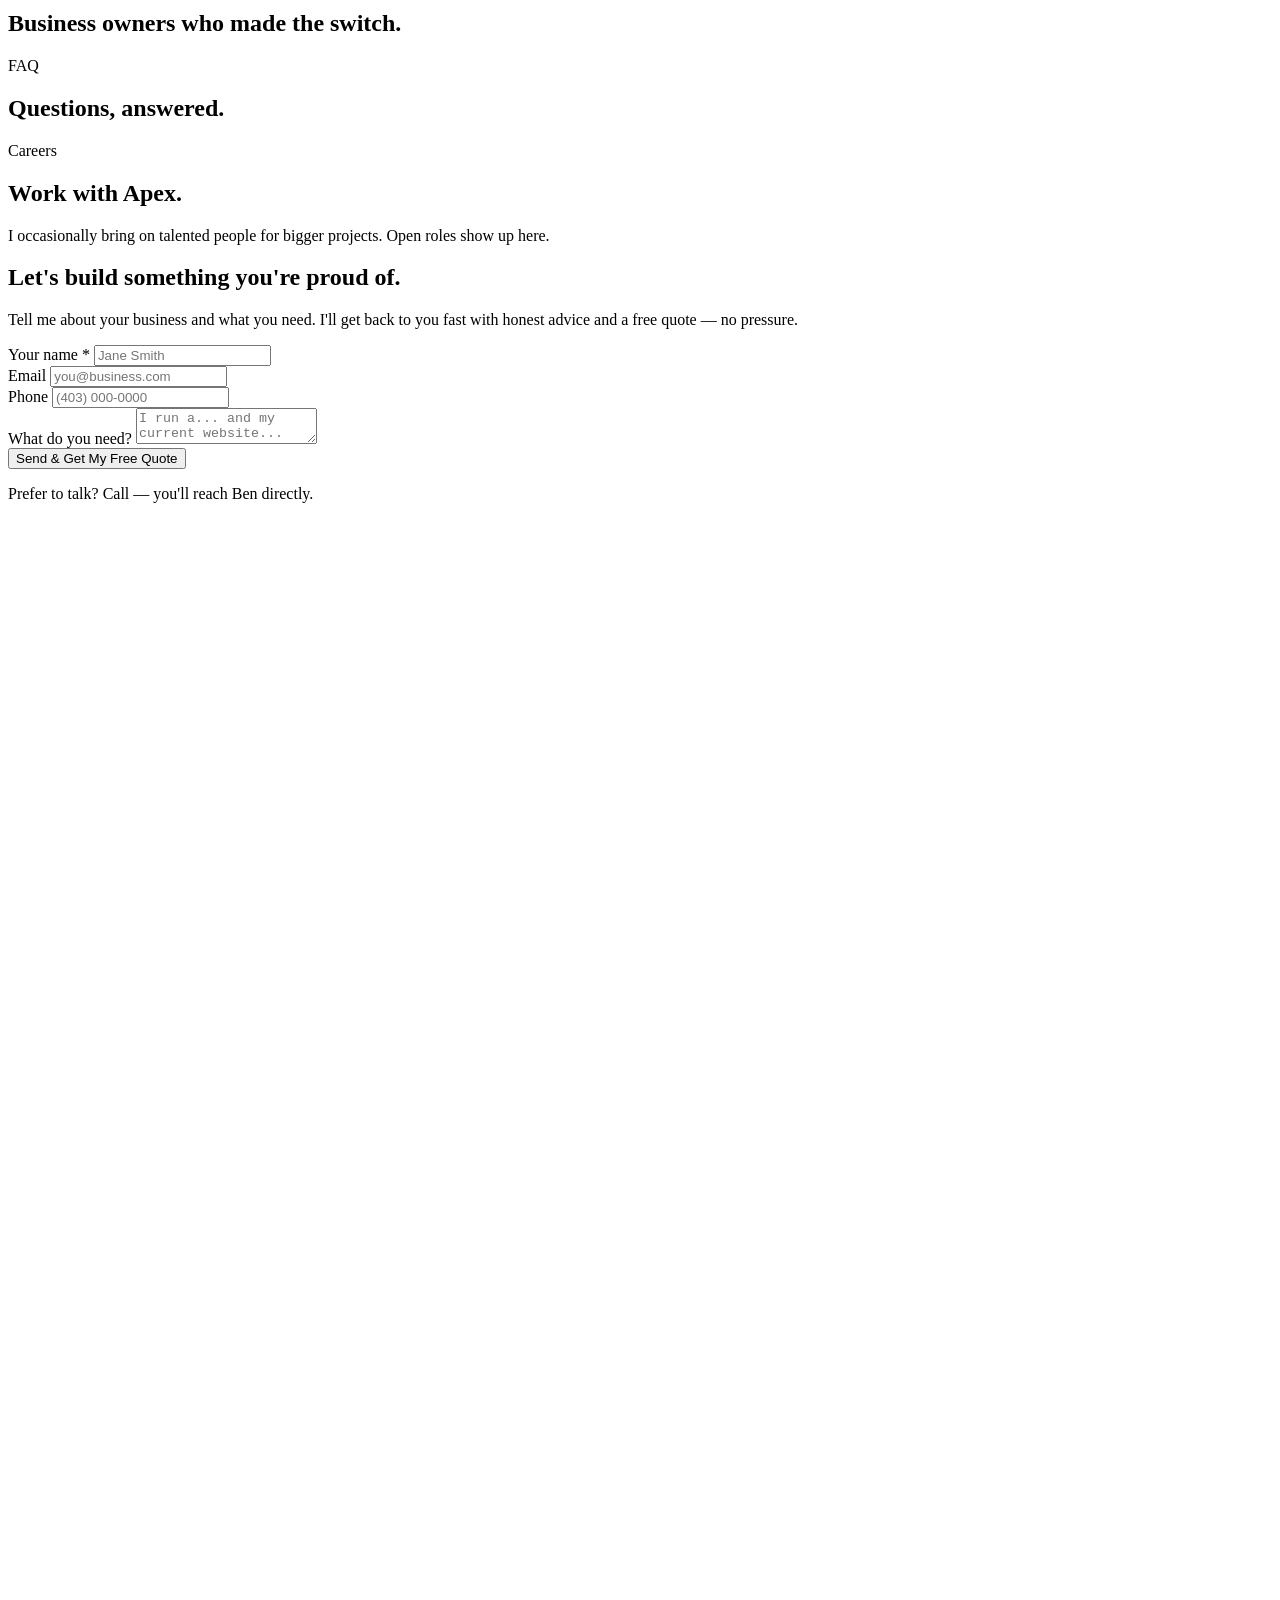
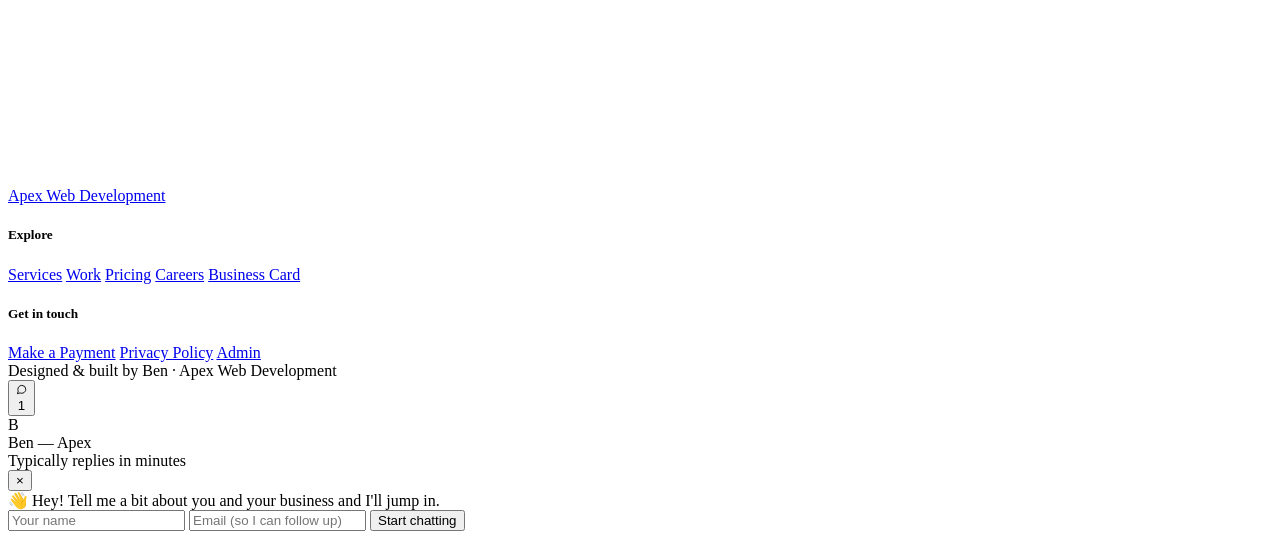
==== commit 61e47dff: "Add Stripe payment page (/pay): Apple Pay + cards, package presets + custom amount" ====
--- a/public/index.html
+++ b/public/index.html
@@ -228,6 +228,7 @@
         <h5>Get in touch</h5>
         <a id="footPhone" href="#"></a>
         <a id="footEmail" href="#"></a>
+        <a href="/pay">Make a Payment</a>
         <a href="/privacy">Privacy Policy</a>
         <a href="/admin">Admin</a>
       </div>
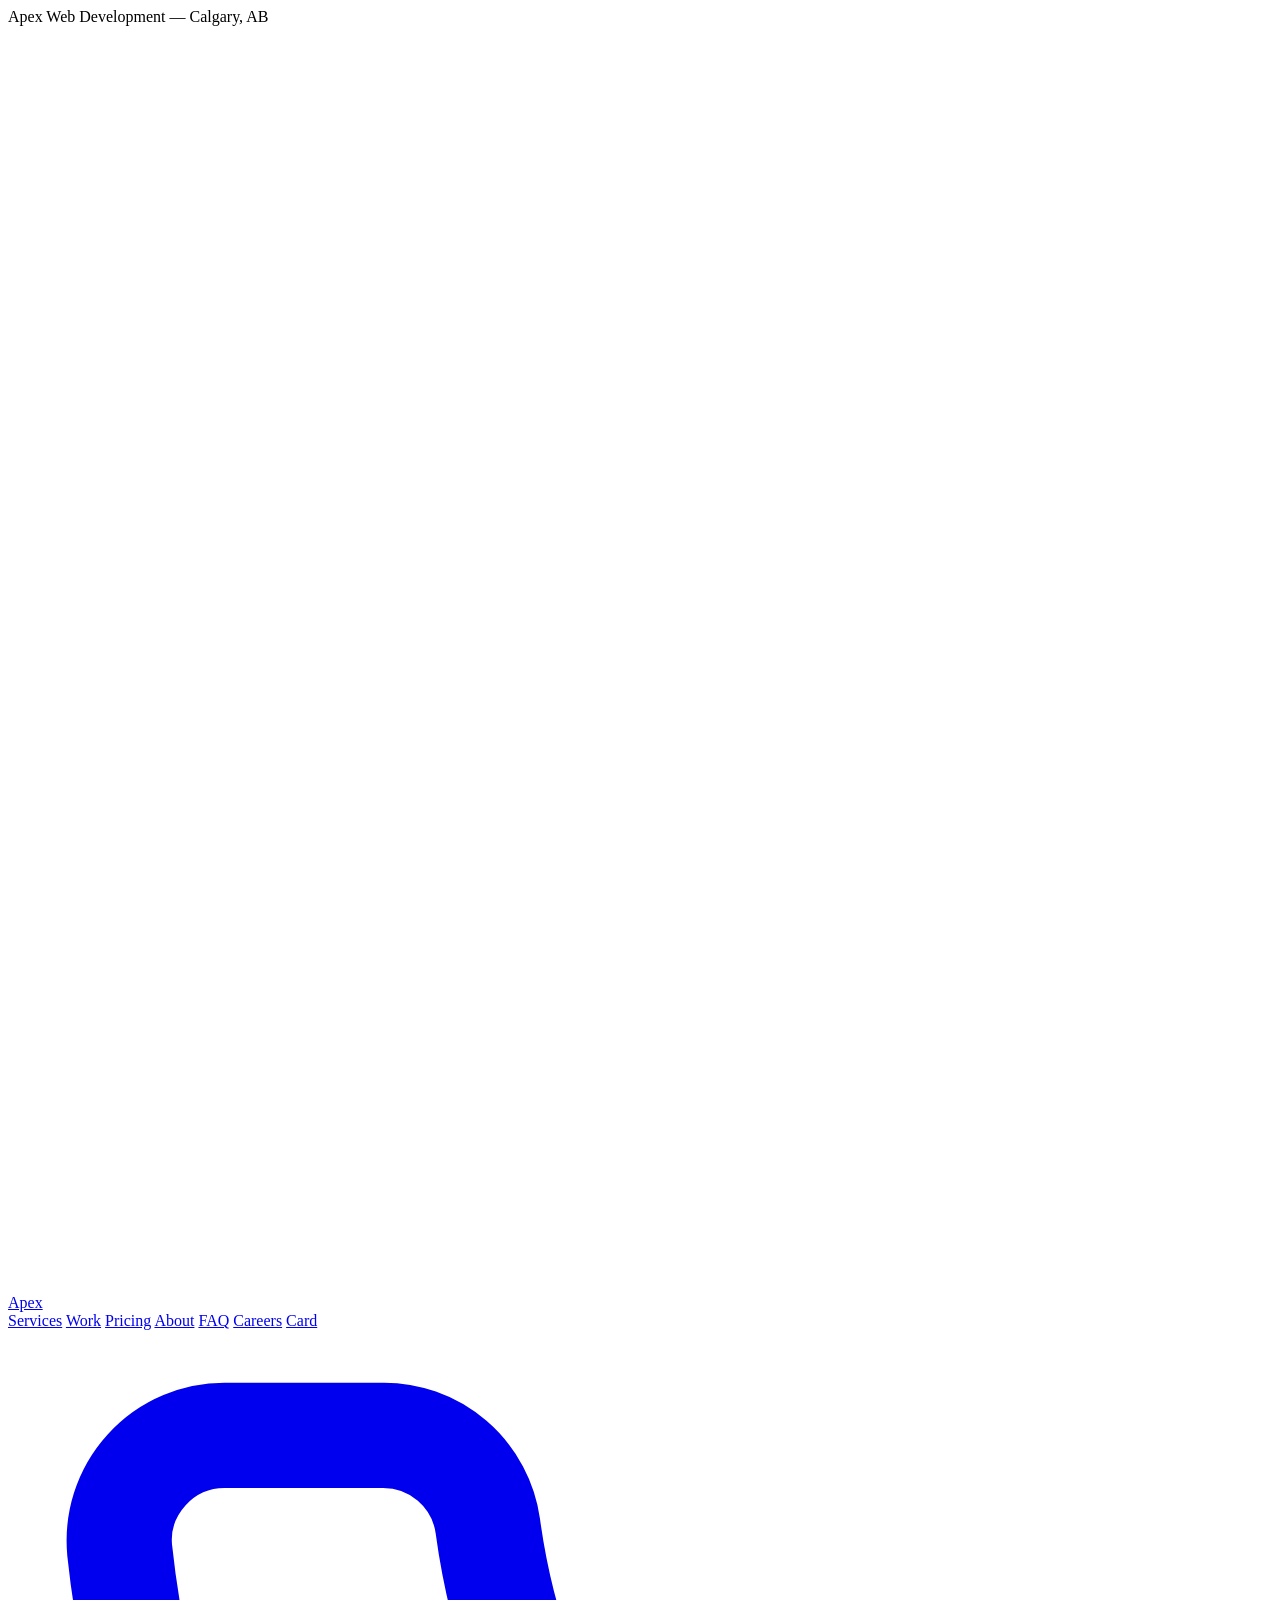
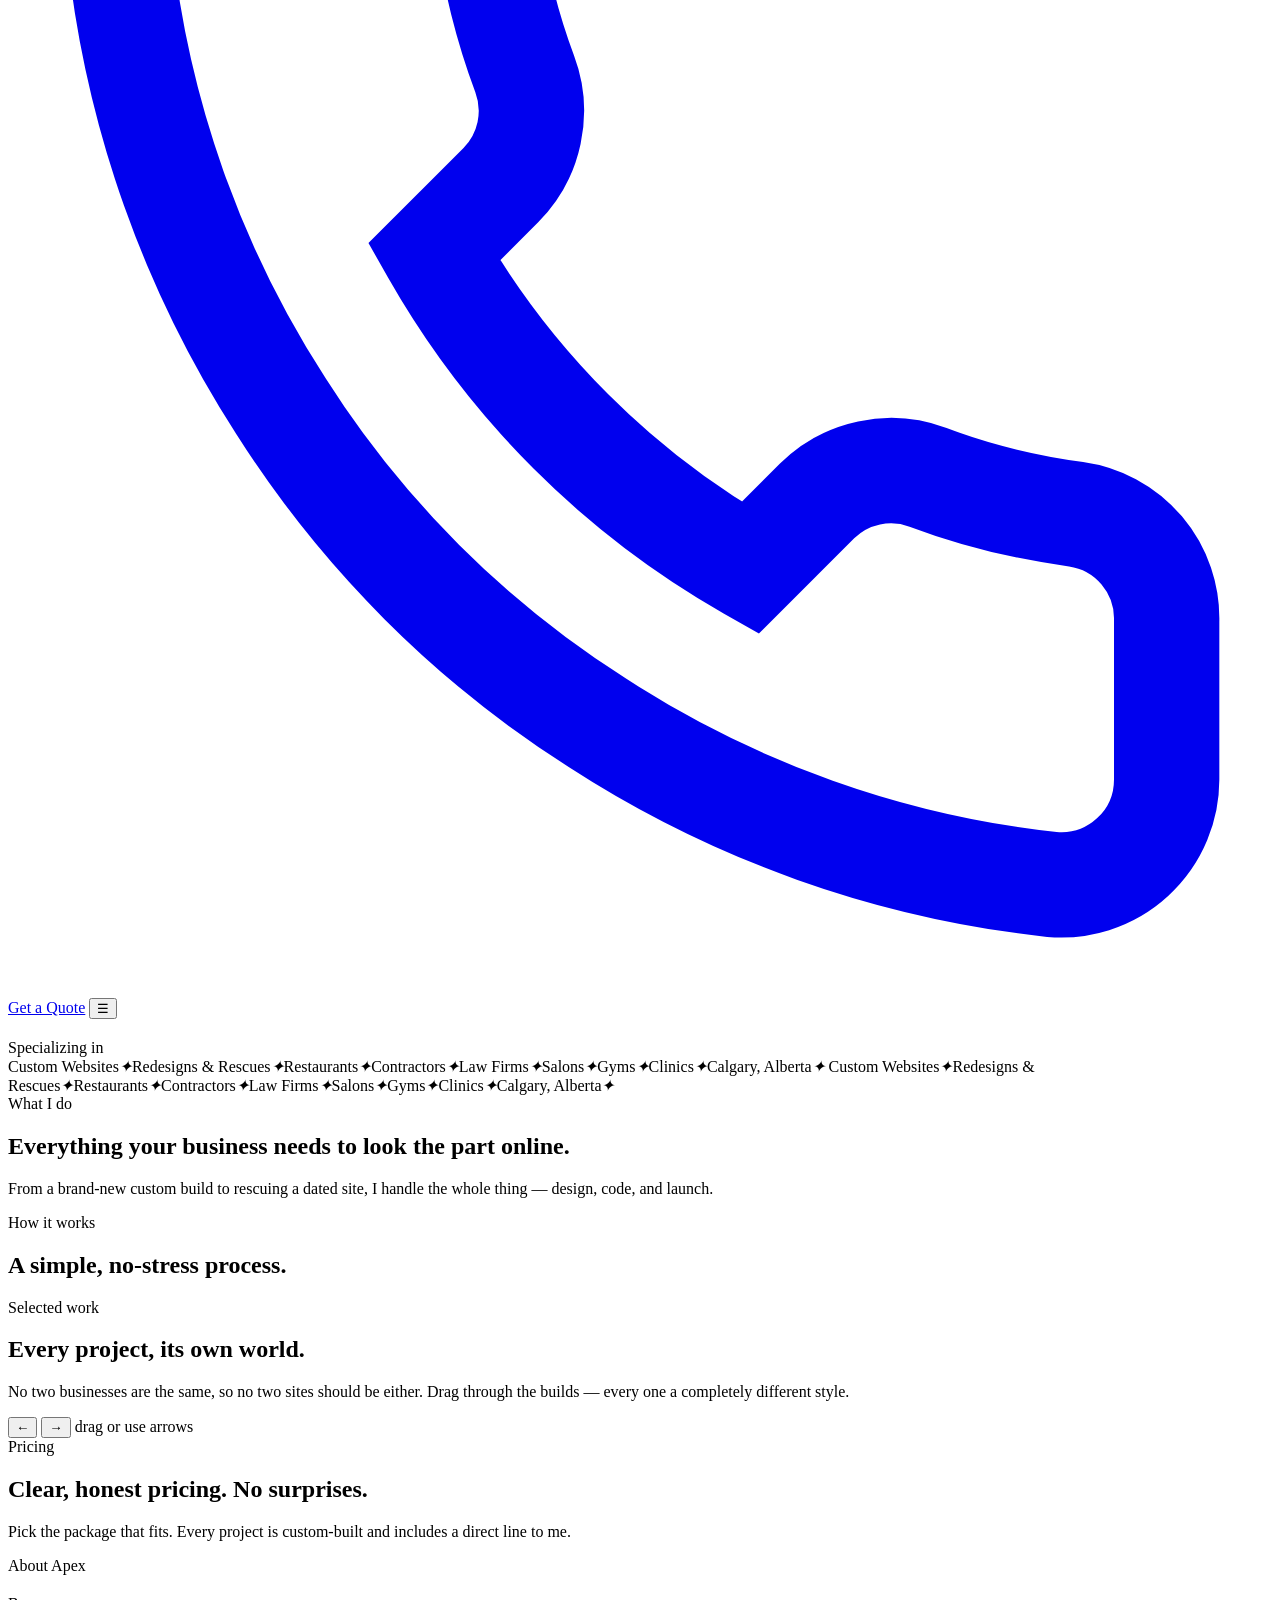
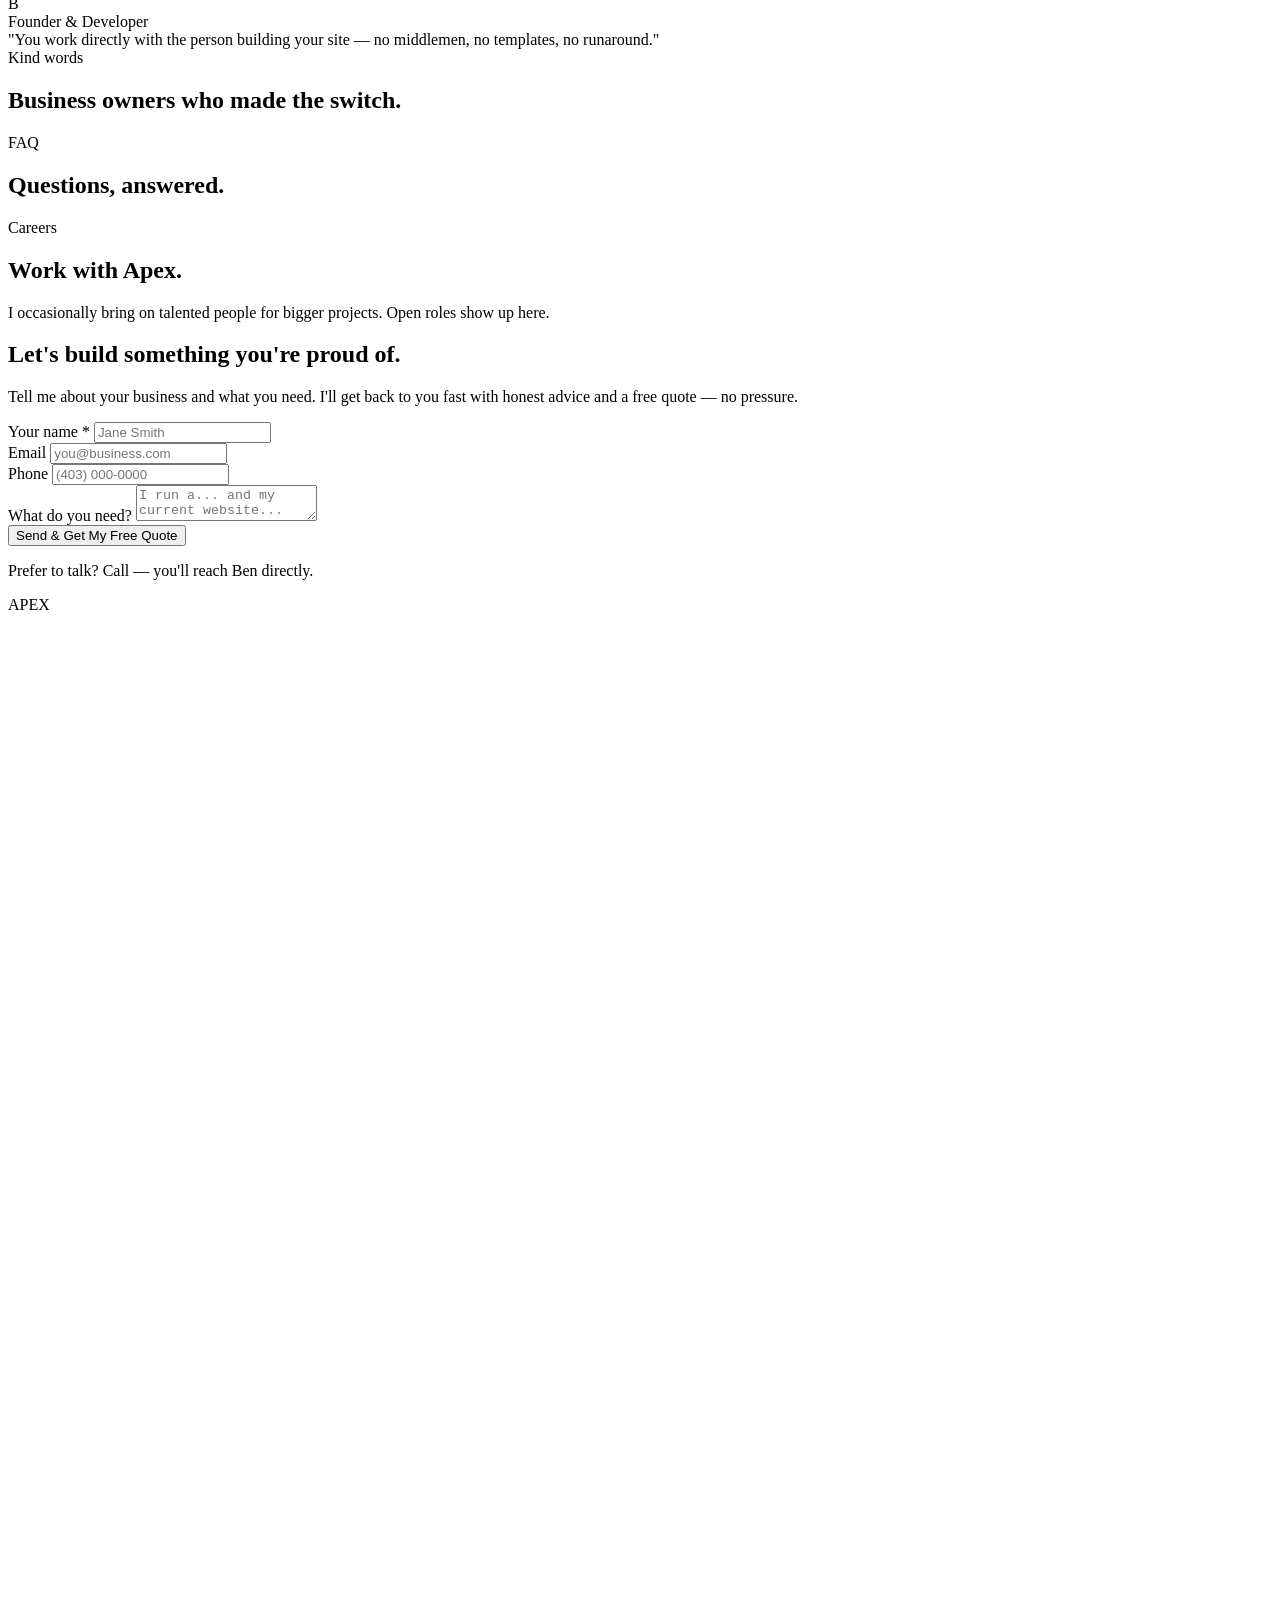
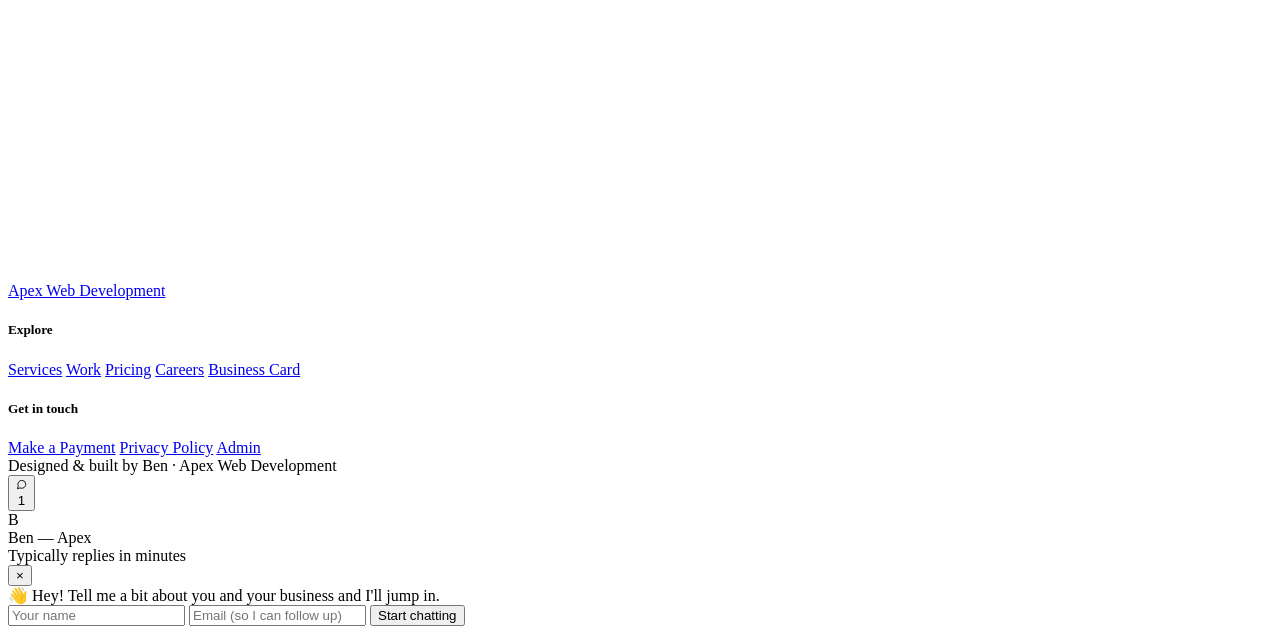
==== commit 3b39a02c: "Studio redesign v4: dark theme homepage, glow orbs, rotating specialty, portfolio slider, testimonia" ====
--- a/public/index.html
+++ b/public/index.html
@@ -12,12 +12,13 @@
 <link rel="icon" href="data:image/svg+xml,%3Csvg xmlns='http://www.w3.org/2000/svg' viewBox='0 0 32 32'%3E%3Crect width='32' height='32' rx='8' fill='%2315315e'/%3E%3Cpath d='M7 22 L16 10 L25 22' fill='none' stroke='white' stroke-width='3' stroke-linecap='round' stroke-linejoin='round'/%3E%3C/svg%3E">
 <link rel="preconnect" href="https://fonts.googleapis.com">
 <link rel="preconnect" href="https://fonts.gstatic.com" crossorigin>
-<link href="https://fonts.googleapis.com/css2?family=Plus+Jakarta+Sans:wght@500;600;700;800&family=Inter:wght@400;500;600&display=swap" rel="stylesheet">
+<link href="https://fonts.googleapis.com/css2?family=Plus+Jakarta+Sans:wght@500;600;700;800&family=Inter:wght@400;500;600&family=Instrument+Serif:ital@0;1&display=swap" rel="stylesheet">
 <link rel="stylesheet" href="/styles.css">
 </head>
-<body>
+<body class="theme-dark">
 <div class="bg-fx"></div>
-<div class="grid-fx"></div>
+<div class="progress" id="scrollProgress"></div>
+<div class="side-label" aria-hidden="true">Apex Web Development — Calgary, AB</div>
 
 <!-- NAV -->
 <header class="nav" id="nav">
@@ -49,10 +50,13 @@
 
 <!-- HERO -->
 <section class="hero">
+  <div class="orb o1" aria-hidden="true"></div>
+  <div class="orb o2" aria-hidden="true"></div>
   <div class="wrap">
     <span class="eyebrow reveal"><span class="dot"></span><span id="heroEyebrow"></span></span>
     <h1 class="reveal d1" id="heroHeadline"></h1>
     <p class="lead reveal d2" id="heroSub"></p>
+    <div class="specialty reveal d2" aria-hidden="true">Specializing in&nbsp;<span class="rotate-wrap"><span id="rotateWord"></span></span></div>
     <div class="hero-cta reveal d3">
       <a href="#contact" class="btn btn-primary btn-lg" id="heroCta1"></a>
       <a href="#work" class="btn btn-ghost btn-lg" id="heroCta2"></a>
@@ -61,12 +65,11 @@
   </div>
 </section>
 
-<!-- TRUST -->
-<div class="trust">
-  <div class="wrap">
-    <span class="label">Built for</span>
-    <span>Restaurants</span><span>Contractors</span><span>Law Firms</span>
-    <span>Salons</span><span>Gyms</span><span>Clinics</span><span>Retail</span>
+<!-- TICKER -->
+<div class="marquee" aria-hidden="true">
+  <div class="marquee-track">
+    <span>Custom Websites</span><i>✦</i><span>Redesigns &amp; Rescues</span><i>✦</i><span>Restaurants</span><i>✦</i><span>Contractors</span><i>✦</i><span>Law Firms</span><i>✦</i><span>Salons</span><i>✦</i><span>Gyms</span><i>✦</i><span>Clinics</span><i>✦</i><span>Calgary, Alberta</span><i>✦</i>
+    <span>Custom Websites</span><i>✦</i><span>Redesigns &amp; Rescues</span><i>✦</i><span>Restaurants</span><i>✦</i><span>Contractors</span><i>✦</i><span>Law Firms</span><i>✦</i><span>Salons</span><i>✦</i><span>Gyms</span><i>✦</i><span>Clinics</span><i>✦</i><span>Calgary, Alberta</span><i>✦</i>
   </div>
 </div>
 
@@ -99,9 +102,16 @@
     <div class="sec-head reveal">
       <span class="kicker">Selected work</span>
       <h2>Every project, its own world.</h2>
-      <p>No two businesses are the same, so no two sites should be either. Here are three builds in three completely different styles.</p>
-    </div>
-    <div class="folio" id="folioGrid"></div>
+      <p>No two businesses are the same, so no two sites should be either. Drag through the builds — every one a completely different style.</p>
+    </div>
+    <div class="folio-nav reveal" aria-hidden="true">
+      <button type="button" id="folioPrev" aria-label="Previous project">←</button>
+      <button type="button" id="folioNext" aria-label="Next project">→</button>
+      <span class="folio-hint">drag or use arrows</span>
+    </div>
+    <div class="folio-scroller">
+      <div class="folio" id="folioGrid"></div>
+    </div>
   </div>
 </section>
 
@@ -211,6 +221,7 @@
 <!-- FOOTER -->
 <footer>
   <div class="wrap">
+    <div class="foot-word" aria-hidden="true">APEX</div>
     <div class="foot-grid">
       <div>
         <a href="#top" class="logo"><span class="mark"><svg viewBox="0 0 32 32" fill="none"><path d="M7 22 L16 10 L25 22" stroke="#fff" stroke-width="3" stroke-linecap="round" stroke-linejoin="round"/></svg></span><span id="footName">Apex Web Development</span></a>
